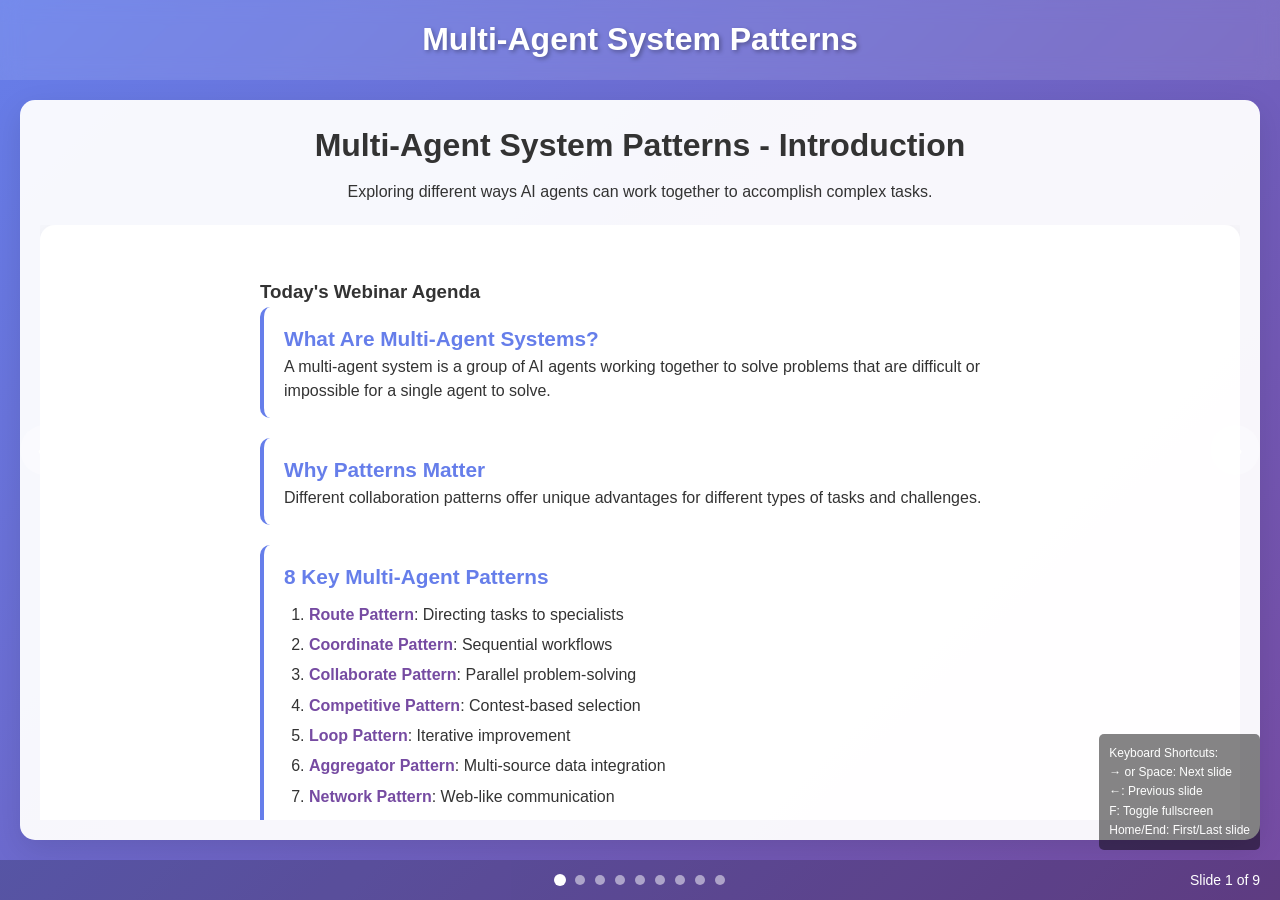
==== visual/presentation.html @ 0263613c "Multi agent system pattern initial commit" ====
<!DOCTYPE html>
<html lang="en">
<head>
    <meta charset="UTF-8">
    <meta name="viewport" content="width=device-width, initial-scale=1.0">
    <title>Multi-Agent System Patterns - Presentation Mode</title>
    <link rel="stylesheet" href="styles.css">
    <link rel="stylesheet" href="presentation.css">
</head>
<body>
    <!-- Original header (will be hidden by presentation.js) -->
    <header>
        <h1>Multi-Agent System Patterns</h1>
        <p>Interactive Visual Demonstration</p>
    </header>

    <nav class="pattern-nav">
        <button class="nav-btn active" data-pattern="route">Route Pattern</button>
        <button class="nav-btn" data-pattern="coordinate">Coordinate Pattern</button>
        <button class="nav-btn" data-pattern="collaborate">Collaborate Pattern</button>
        <button class="nav-btn" data-pattern="competitive">Competitive Pattern</button>
        <button class="nav-btn" data-pattern="loop">Loop Pattern</button>
        <button class="nav-btn" data-pattern="aggregator">Aggregator Pattern</button>
        <button class="nav-btn" data-pattern="network">Network Pattern</button>
        <button class="nav-btn" data-pattern="hierarchical">Hierarchical Pattern</button>
    </nav>

    <!-- Route Pattern Demo -->
    <section id="route-pattern" class="pattern-section active">
        <div class="pattern-header">
            <h2>Route Pattern - Smart Language Router</h2>
            <p>The Team Leader analyzes the query and routes it to the most appropriate specialist agent.</p>
        </div>
        
        <div class="demo-container">
            <div class="input-section">
                <h3>Try Different Languages:</h3>
                <div class="language-buttons">
                    <button class="lang-btn" data-text="Hello, how are you?" data-lang="English">English</button>
                    <button class="lang-btn" data-text="Hola, ¿cómo estás?" data-lang="Spanish">Spanish</button>
                    <button class="lang-btn" data-text="Bonjour, comment allez-vous?" data-lang="French">French</button>
                    <button class="lang-btn" data-text="你好吗？" data-lang="Chinese">Chinese</button>
                    <button class="lang-btn" data-text="お元気ですか？" data-lang="Japanese">Japanese</button>
                </div>
                <div class="custom-input">
                    <input type="text" id="route-input" placeholder="Or type your own message...">
                    <button id="route-submit">Send</button>
                </div>
            </div>

            <div class="visualization">
                <div class="team-leader">
                    <div class="agent-card leader">
                        <h4>Team Leader</h4>
                        <p>Language Router</p>
                        <div class="status" id="leader-status">Ready</div>
                    </div>
                </div>

                <div class="message-flow" id="route-flow">
                    <div class="message-bubble" id="route-message"></div>
                </div>

                <div class="agents-grid">
                    <div class="agent-card" data-lang="English">
                        <h4>English Agent</h4>
                        <p>Specialized in English</p>
                        <div class="status">Standby</div>
                    </div>
                    <div class="agent-card" data-lang="Spanish">
                        <h4>Spanish Agent</h4>
                        <p>Specialized in Spanish</p>
                        <div class="status">Standby</div>
                    </div>
                    <div class="agent-card" data-lang="French">
                        <h4>French Agent</h4>
                        <p>Specialized in French</p>
                        <div class="status">Standby</div>
                    </div>
                    <div class="agent-card" data-lang="Chinese">
                        <h4>Chinese Agent</h4>
                        <p>Specialized in Chinese</p>
                        <div class="status">Standby</div>
                    </div>
                    <div class="agent-card" data-lang="Japanese">
                        <h4>Japanese Agent</h4>
                        <p>Specialized in Japanese</p>
                        <div class="status">Standby</div>
                    </div>
                </div>
            </div>

            <div class="result-section">
                <h3>Response:</h3>
                <div id="route-result" class="result-box">Click a language button to see the routing in action!</div>
            </div>
        </div>
    </section>

    <!-- Coordinate Pattern Demo -->
    <section id="coordinate-pattern" class="pattern-section">
        <div class="pattern-header">
            <h2>Coordinate Pattern - Content Creation Workflow</h2>
            <p>The Team Leader delegates tasks sequentially and synthesizes outputs into a cohesive response.</p>
        </div>
        
        <div class="demo-container">
            <div class="input-section">
                <h3>Request an Article:</h3>
                <div class="topic-buttons">
                    <button class="topic-btn" data-topic="Artificial Intelligence">AI Trends</button>
                    <button class="topic-btn" data-topic="Climate Change">Climate Change</button>
                    <button class="topic-btn" data-topic="Space Exploration">Space Exploration</button>
                    <button class="topic-btn" data-topic="Renewable Energy">Renewable Energy</button>
                </div>
                <div class="custom-input">
                    <input type="text" id="coordinate-input" placeholder="Or enter your own topic...">
                    <button id="coordinate-submit">Create Article</button>
                </div>
            </div>

            <div class="visualization">
                <div class="workflow-steps">
                    <div class="step-card" id="step-1">
                        <div class="step-number">1</div>
                        <div class="agent-info">
                            <h4>Searcher Agent</h4>
                            <p>Finding relevant sources...</p>
                            <div class="progress-bar">
                                <div class="progress" id="search-progress"></div>
                            </div>
                        </div>
                    </div>
                    
                    <div class="arrow">→</div>
                    
                    <div class="step-card" id="step-2">
                        <div class="step-number">2</div>
                        <div class="agent-info">
                            <h4>Writer Agent</h4>
                            <p>Creating draft article...</p>
                            <div class="progress-bar">
                                <div class="progress" id="write-progress"></div>
                            </div>
                        </div>
                    </div>
                    
                    <div class="arrow">→</div>
                    
                    <div class="step-card" id="step-3">
                        <div class="step-number">3</div>
                        <div class="agent-info">
                            <h4>Editor Agent</h4>
                            <p>Polishing final version...</p>
                            <div class="progress-bar">
                                <div class="progress" id="edit-progress"></div>
                            </div>
                        </div>
                    </div>
                </div>
            </div>

            <div class="result-section">
                <h3>Final Article:</h3>
                <div id="coordinate-result" class="result-box">Select a topic to see the coordinate workflow in action!</div>
            </div>
        </div>
    </section>

    <!-- Collaborate Pattern Demo -->
    <section id="collaborate-pattern" class="pattern-section">
        <div class="pattern-header">
            <h2>Collaborate Pattern - Research Panel Discussion</h2>
            <p>All team members respond simultaneously, then the coordinator synthesizes into a consensus.</p>
        </div>
        
        <div class="demo-container">
            <div class="input-section">
                <h3>Ask the Research Panel:</h3>
                <div class="question-buttons">
                    <button class="question-btn" data-question="What is the best way to learn programming?">Learning Programming</button>
                    <button class="question-btn" data-question="How will AI impact jobs in the next 5 years?">AI Impact on Jobs</button>
                    <button class="question-btn" data-question="What are the most promising renewable energy technologies?">Renewable Energy Tech</button>
                    <button class="question-btn" data-question="How can we improve remote work productivity?">Remote Work Tips</button>
                </div>
                <div class="custom-input">
                    <input type="text" id="collaborate-input" placeholder="Or ask your own question...">
                    <button id="collaborate-submit">Ask Panel</button>
                </div>
            </div>

            <div class="visualization">
                <div class="panel-grid">
                    <div class="panelist-card" id="reddit-researcher">
                        <h4>Reddit Researcher</h4>
                        <p>Community Insights</p>
                        <div class="thinking-indicator">💭</div>
                        <div class="response-preview"></div>
                    </div>
                    <div class="panelist-card" id="academic-researcher">
                        <h4>Academic Researcher</h4>
                        <p>Scholarly Analysis</p>
                        <div class="thinking-indicator">💭</div>
                        <div class="response-preview"></div>
                    </div>
                    <div class="panelist-card" id="twitter-researcher">
                        <h4>Twitter Researcher</h4>
                        <p>Real-time Trends</p>
                        <div class="thinking-indicator">💭</div>
                        <div class="response-preview"></div>
                    </div>
                    <div class="panelist-card" id="hackernews-researcher">
                        <h4>HackerNews Researcher</h4>
                        <p>Tech Industry Views</p>
                        <div class="thinking-indicator">💭</div>
                        <div class="response-preview"></div>
                    </div>
                </div>
                
                <div class="synthesis-section">
                    <div class="coordinator-card">
                        <h4>Discussion Coordinator</h4>
                        <p>Synthesizing responses...</p>
                        <div class="synthesis-progress">
                            <div class="progress-bar">
                                <div class="progress" id="synthesis-progress"></div>
                            </div>
                        </div>
                    </div>
                </div>
            </div>

            <div class="result-section">
                <h3>Consensus Summary:</h3>
                <div id="collaborate-result" class="result-box">Ask a question to see the collaborative research process!</div>
            </div>
        </div>
    </section>

    <!-- Loop Pattern Demo -->
    <section id="loop-pattern" class="pattern-section">
        <div class="pattern-header">
            <h2>Loop Pattern - Essay Improvement System</h2>
            <p>Agents keep repeating and improving work based on feedback until the output is good enough.</p>
        </div>
        
        <div class="demo-container">
            <div class="input-section">
                <h3>Select Essay Topic:</h3>
                <div class="topic-buttons">
                    <button class="topic-btn" data-topic="Climate Change">Climate Change</button>
                    <button class="topic-btn" data-topic="Artificial Intelligence Ethics">AI Ethics</button>
                    <button class="topic-btn" data-topic="Space Exploration">Space Exploration</button>
                    <button class="topic-btn" data-topic="Renewable Energy">Renewable Energy</button>
                </div>
                <div class="custom-input">
                    <input type="text" id="loop-input" placeholder="Or enter your own topic...">
                    <button id="loop-submit">Write Essay</button>
                </div>
            </div>

            <div class="visualization">
                <div class="loop-container">
                    <div class="loop-steps">
                        <div class="loop-arrows"></div>
                        
                        <div class="loop-step-card" id="draft-step">
                            <h4>Initial Draft</h4>
                            <p>Creating first version</p>
                            <div class="progress-bar">
                                <div class="progress" id="draft-progress"></div>
                            </div>
                        </div>
                        
                        <div class="loop-step-card" id="review-step">
                            <h4>Quality Review</h4>
                            <p>Assessing quality</p>
                            <div class="progress-bar">
                                <div class="progress" id="review-progress"></div>
                            </div>
                        </div>
                        
                        <div class="loop-step-card" id="improve-step">
                            <h4>Improvement</h4>
                            <p>Enhancing content</p>
                            <div class="progress-bar">
                                <div class="progress" id="improve-progress"></div>
                            </div>
                        </div>
                        
                        <div class="loop-arrow arrow-right">→</div>
                        <div class="loop-arrow arrow-left">←</div>
                        <div class="loop-arrow arrow-down">→</div>
                    </div>
                    
                    <div class="decision-diamond">
                        <p>Good?</p>
                    </div>
                    
                    <div class="quality-meter">
                        <h4>Essay Quality</h4>
                        <div class="progress-bar">
                            <div class="progress" id="quality-progress"></div>
                        </div>
                        <div id="iteration-count">Iteration: 0</div>
                    </div>
                </div>
            </div>

            <div class="result-section">
                <h3>Final Essay:</h3>
                <div id="loop-result" class="result-box">Select a topic to see the loop pattern in action!</div>
            </div>
        </div>
    </section>

    <!-- Aggregator Pattern Demo -->
    <section id="aggregator-pattern" class="pattern-section">
        <div class="pattern-header">
            <h2>Aggregator Pattern - Weather Forecast System</h2>
            <p>Multiple data sources provide inputs that are merged into one final result by a central aggregator.</p>
        </div>
        
        <div class="demo-container">
            <div class="input-section">
                <h3>Select Location:</h3>
                <div class="location-buttons">
                    <button class="topic-btn" data-location="New York">New York</button>
                    <button class="topic-btn" data-location="London">London</button>
                    <button class="topic-btn" data-location="Tokyo">Tokyo</button>
                    <button class="topic-btn" data-location="Sydney">Sydney</button>
                </div>
                <div class="custom-input">
                    <input type="text" id="aggregator-input" placeholder="Or enter your location...">
                    <button id="aggregator-submit">Get Forecast</button>
                </div>
            </div>

            <div class="visualization">
                <div class="aggregator-container">
                    <h3>Weather Data Sources</h3>
                    <div class="aggregator-layout">
                        <div class="data-sources">
                            <div class="data-source" id="source-a">
                                <h4>Station Alpha</h4>
                                <p>Temperature readings</p>
                                <div class="data-value" id="temp-value">--°C</div>
                            </div>
                            
                            <div class="data-source" id="source-b">
                                <h4>Station Beta</h4>
                                <p>Precipitation data</p>
                                <div class="data-value" id="precip-value">--mm</div>
                            </div>
                            
                            <div class="data-source" id="source-c">
                                <h4>Station Gamma</h4>
                                <p>Wind conditions</p>
                                <div class="data-value" id="wind-value">--km/h</div>
                            </div>
                        </div>
                        
                        <div class="aggregator-arrows">
                            <div class="arrow-to-aggregator"></div>
                            <div class="arrow-to-aggregator"></div>
                            <div class="arrow-to-aggregator"></div>
                        </div>
                        
                        <div class="aggregator-card">
                            <h4>Weather Aggregator</h4>
                            <p>Combining multiple data sources</p>
                            <div class="aggregated-value" id="forecast-result">Select a location</div>
                        </div>
                    </div>
                </div>
            </div>

            <div class="result-section">
                <h3>Complete Forecast Report:</h3>
                <div id="aggregator-result" class="result-box">Select a location to see the aggregator pattern in action!</div>
            </div>
        </div>
    </section>

    <!-- Network Pattern Demo -->
    <section id="network-pattern" class="pattern-section">
        <div class="pattern-header">
            <h2>Network Pattern - Party Planning Committee</h2>
            <p>Agents freely communicate with each other in a web-like structure, making group decisions.</p>
        </div>
        
        <div class="demo-container">
            <div class="input-section">
                <h3>Select Party Type:</h3>
                <div class="party-buttons">
                    <button class="topic-btn" data-party="Birthday">Birthday Party</button>
                    <button class="topic-btn" data-party="Wedding">Wedding Reception</button>
                    <button class="topic-btn" data-party="Corporate">Corporate Event</button>
                    <button class="topic-btn" data-party="Holiday">Holiday Celebration</button>
                </div>
                <div class="custom-input">
                    <input type="text" id="network-input" placeholder="Or describe your event...">
                    <button id="network-submit">Plan Event</button>
                </div>
            </div>

            <div class="visualization">
                <div class="network-container">
                    <div class="network-grid">
                        <div class="network-node" id="venue-agent">
                            <h4>Venue Agent</h4>
                            <p>Location specialist</p>
                            <div class="message-preview"></div>
                        </div>
                        
                        <div class="network-node" id="budget-agent">
                            <h4>Budget Agent</h4>
                            <p>Cost management</p>
                            <div class="message-preview"></div>
                        </div>
                        
                        <div class="network-node" id="catering-agent">
                            <h4>Catering Agent</h4>
                            <p>Food & drinks</p>
                            <div class="message-preview"></div>
                        </div>
                        
                        <div class="network-node" id="entertainment-agent">
                            <h4>Entertainment Agent</h4>
                            <p>Activities & music</p>
                            <div class="message-preview"></div>
                        </div>
                        
                        <div class="network-lines" id="network-connections">
                            <!-- Lines drawn with JS -->
                        </div>
                        
                        <div class="message-bubble" id="network-message">Message</div>
                    </div>
                </div>
            </div>

            <div class="result-section">
                <h3>Final Party Plan:</h3>
                <div id="network-result" class="result-box">Select a party type to see the network pattern in action!</div>
            </div>
        </div>
    </section>

    <!-- Hierarchical Pattern Demo -->
    <section id="hierarchical-pattern" class="pattern-section">
        <div class="pattern-header">
            <h2>Hierarchical Pattern - Software Development Team</h2>
            <p>Higher-level agents manage and assign tasks to lower-level agents, like managers and employees.</p>
        </div>
        
        <div class="demo-container">
            <div class="input-section">
                <h3>Select Project Type:</h3>
                <div class="project-buttons">
                    <button class="topic-btn" data-project="Mobile App">Mobile App</button>
                    <button class="topic-btn" data-project="Web Platform">Web Platform</button>
                    <button class="topic-btn" data-project="E-commerce">E-commerce Site</button>
                    <button class="topic-btn" data-project="Data Dashboard">Data Dashboard</button>
                </div>
                <div class="custom-input">
                    <input type="text" id="hierarchical-input" placeholder="Or describe your project...">
                    <button id="hierarchical-submit">Start Project</button>
                </div>
            </div>

            <div class="visualization">
                <div class="hierarchical-container">
                    <div class="hierarchy-tree">
                        <div class="hierarchy-level" id="level-1">
                            <div class="hierarchy-node manager-node" id="project-manager">
                                <h4>Project Manager</h4>
                                <p>Overseeing project</p>
                                <div class="task-status">Assigning tasks...</div>
                            </div>
                        </div>
                        
                        <div class="hierarchy-connector"></div>
                        
                        <div class="hierarchy-level" id="level-2">
                            <div class="hierarchy-node team-node" id="frontend-dev">
                                <h4>Frontend Dev</h4>
                                <p>UI/UX Implementation</p>
                                <div class="task-status">Waiting...</div>
                            </div>
                            
                            <div class="hierarchy-node team-node" id="backend-dev">
                                <h4>Backend Dev</h4>
                                <p>Server & API</p>
                                <div class="task-status">Waiting...</div>
                            </div>
                            
                            <div class="hierarchy-node team-node" id="qa-tester">
                                <h4>QA Tester</h4>
                                <p>Quality assurance</p>
                                <div class="task-status">Waiting...</div>
                            </div>
                        </div>
                        
                        <div class="hierarchy-connector"></div>
                        
                        <div class="hierarchy-level" id="level-3">
                            <div class="hierarchy-node result-node" id="final-product">
                                <h4>Final Product</h4>
                                <div class="progress-bar">
                                    <div class="progress" id="project-progress"></div>
                                </div>
                            </div>
                        </div>
                    </div>
                </div>
            </div>

            <div class="result-section">
                <h3>Project Outcome:</h3>
                <div id="hierarchical-result" class="result-box">Select a project type to see the hierarchical pattern in action!</div>
            </div>
        </div>
    </section>

    <!-- Competitive Pattern Demo -->
    <section id="competitive-pattern" class="pattern-section">
        <div class="pattern-header">
            <h2>Competitive Pattern - Task Auction System</h2>
            <p>Agents compete by submitting bids, and the best offer wins the task.</p>
        </div>
        
        <div class="demo-container">
            <div class="input-section">
                <h3>Post a Task for Bidding:</h3>
                <div class="task-buttons">
                    <button class="task-btn" data-task="Translate 1000 words from English to Spanish" data-complexity="medium">Translation Task</button>
                    <button class="task-btn" data-task="Create a logo design for a tech startup" data-complexity="high">Logo Design</button>
                    <button class="task-btn" data-task="Write a 500-word blog post about AI" data-complexity="low">Blog Writing</button>
                    <button class="task-btn" data-task="Develop a simple mobile app prototype" data-complexity="high">App Development</button>
                </div>
                <div class="custom-input">
                    <input type="text" id="competitive-input" placeholder="Or describe your own task...">
                    <select id="task-complexity">
                        <option value="low">Low Complexity</option>
                        <option value="medium">Medium Complexity</option>
                        <option value="high">High Complexity</option>
                    </select>
                    <button id="competitive-submit">Post Task</button>
                </div>
            </div>

            <div class="visualization">
                <div class="auction-board">
                    <div class="task-posting">
                        <h4>Current Task:</h4>
                        <div id="current-task">Select a task to start the auction!</div>
                    </div>
                    
                    <div class="bidding-section">
                        <h4>Live Bidding:</h4>
                        <div class="bidders-grid">
                            <div class="bidder-card" id="freelancer-1">
                                <h5>Expert Freelancer</h5>
                                <div class="bid-details">
                                    <div class="price">$<span class="bid-price">--</span></div>
                                    <div class="time"><span class="bid-time">--</span> hours</div>
                                    <div class="quality">★★★★★</div>
                                </div>
                                <div class="bid-status">Waiting...</div>
                            </div>
                            
                            <div class="bidder-card" id="freelancer-2">
                                <h5>Budget Specialist</h5>
                                <div class="bid-details">
                                    <div class="price">$<span class="bid-price">--</span></div>
                                    <div class="time"><span class="bid-time">--</span> hours</div>
                                    <div class="quality">★★★☆☆</div>
                                </div>
                                <div class="bid-status">Waiting...</div>
                            </div>
                            
                            <div class="bidder-card" id="freelancer-3">
                                <h5>Speed Demon</h5>
                                <div class="bid-details">
                                    <div class="price">$<span class="bid-price">--</span></div>
                                    <div class="time"><span class="bid-time">--</span> hours</div>
                                    <div class="quality">★★★★☆</div>
                                </div>
                                <div class="bid-status">Waiting...</div>
                            </div>
                            
                            <div class="bidder-card" id="freelancer-4">
                                <h5>Premium Pro</h5>
                                <div class="bid-details">
                                    <div class="price">$<span class="bid-price">--</span></div>
                                    <div class="time"><span class="bid-time">--</span> hours</div>
                                    <div class="quality">★★★★★</div>
                                </div>
                                <div class="bid-status">Waiting...</div>
                            </div>
                        </div>
                    </div>
                    
                    <div class="winner-section">
                        <h4>Auction Result:</h4>
                        <div id="auction-winner" class="winner-card">
                            Post a task to see the competitive bidding process!
                        </div>
                    </div>
                </div>
            </div>
        </div>
    </section>

    <!-- Load all required scripts -->
    <script src="new-patterns.js"></script>
    <script src="script.js"></script>
    <script src="presentation.js"></script>
</body>
</html>
---- visual/styles.css ----
* {
    margin: 0;
    padding: 0;
    box-sizing: border-box;
}

body {
    font-family: 'Segoe UI', Tahoma, Geneva, Verdana, sans-serif;
    line-height: 1.6;
    color: #333;
    background: linear-gradient(135deg, #667eea 0%, #764ba2 100%);
    min-height: 100vh;
}

header {
    text-align: center;
    padding: 2rem 0;
    background: rgba(255, 255, 255, 0.1);
    backdrop-filter: blur(10px);
    color: white;
    margin-bottom: 2rem;
}

header h1 {
    font-size: 2.5rem;
    margin-bottom: 0.5rem;
    text-shadow: 2px 2px 4px rgba(0,0,0,0.3);
}

header p {
    font-size: 1.2rem;
    opacity: 0.9;
}

/* Navigation */
.pattern-nav {
    display: flex;
    justify-content: center;
    gap: 1rem;
    margin-bottom: 2rem;
    padding: 0 2rem;
    flex-wrap: wrap;
}

.nav-btn {
    padding: 0.8rem 1.5rem;
    border: none;
    border-radius: 25px;
    background: rgba(255, 255, 255, 0.2);
    color: white;
    font-weight: 600;
    cursor: pointer;
    transition: all 0.3s ease;
    backdrop-filter: blur(10px);
}

.nav-btn:hover {
    background: rgba(255, 255, 255, 0.3);
    transform: translateY(-2px);
}

.nav-btn.active {
    background: rgba(255, 255, 255, 0.9);
    color: #333;
}

/* Pattern Sections */
.pattern-section {
    display: none;
    max-width: 1200px;
    margin: 0 auto;
    padding: 0 2rem;
    margin-bottom: 3rem;
}

.pattern-section.active {
    display: block;
}

.pattern-header {
    text-align: center;
    margin-bottom: 2rem;
    background: rgba(255, 255, 255, 0.95);
    padding: 2rem;
    border-radius: 15px;
    box-shadow: 0 10px 30px rgba(0,0,0,0.1);
}

.pattern-header h2 {
    font-size: 2rem;
    margin-bottom: 1rem;
    color: #333;
}

.pattern-header p {
    font-size: 1.1rem;
    color: #666;
}

.demo-container {
    background: rgba(255, 255, 255, 0.95);
    border-radius: 15px;
    padding: 2rem;
    box-shadow: 0 10px 30px rgba(0,0,0,0.1);
}

/* Input Sections */
.input-section {
    margin-bottom: 2rem;
}

.input-section h3 {
    margin-bottom: 1rem;
    color: #333;
}

.language-buttons, .topic-buttons, .question-buttons, .task-buttons {
    display: flex;
    gap: 0.5rem;
    margin-bottom: 1rem;
    flex-wrap: wrap;
}

.lang-btn, .topic-btn, .question-btn, .task-btn {
    padding: 0.6rem 1.2rem;
    border: 2px solid #667eea;
    border-radius: 20px;
    background: white;
    color: #667eea;
    cursor: pointer;
    transition: all 0.3s ease;
    font-weight: 500;
}

.lang-btn:hover, .topic-btn:hover, .question-btn:hover, .task-btn:hover {
    background: #667eea;
    color: white;
    transform: translateY(-2px);
}

.custom-input {
    display: flex;
    gap: 0.5rem;
    margin-top: 1rem;
    flex-wrap: wrap;
}

.custom-input input {
    flex: 1;
    padding: 0.8rem;
    border: 2px solid #ddd;
    border-radius: 10px;
    font-size: 1rem;
    min-width: 200px;
}

.custom-input select {
    padding: 0.8rem;
    border: 2px solid #ddd;
    border-radius: 10px;
    font-size: 1rem;
}

.custom-input button {
    padding: 0.8rem 1.5rem;
    border: none;
    border-radius: 10px;
    background: #667eea;
    color: white;
    cursor: pointer;
    font-weight: 600;
    transition: all 0.3s ease;
}

.custom-input button:hover {
    background: #5a6fd8;
    transform: translateY(-2px);
}

/* Visualization Sections */
.visualization {
    margin: 2rem 0;
    padding: 2rem;
    background: #f8f9fa;
    border-radius: 15px;
    border: 2px solid #e9ecef;
}

/* Route Pattern Styles */
.team-leader {
    display: flex;
    justify-content: center;
    margin-bottom: 2rem;
}

.agent-card {
    background: white;
    border-radius: 10px;
    padding: 1.5rem;
    box-shadow: 0 5px 15px rgba(0,0,0,0.1);
    text-align: center;
    transition: all 0.3s ease;
    border: 2px solid transparent;
}

.agent-card.leader {
    background: linear-gradient(135deg, #667eea, #764ba2);
    color: white;
    border: 2px solid #667eea;
}

.agent-card.active {
    border-color: #28a745;
    transform: scale(1.05);
    box-shadow: 0 10px 25px rgba(40, 167, 69, 0.3);
}

.agent-card h4 {
    margin-bottom: 0.5rem;
    font-size: 1.1rem;
}

.agent-card p {
    margin-bottom: 1rem;
    opacity: 0.8;
}

.status {
    padding: 0.3rem 0.8rem;
    border-radius: 15px;
    font-size: 0.9rem;
    font-weight: 600;
    background: #e9ecef;
    color: #495057;
}

.status.processing {
    background: #ffc107;
    color: #856404;
}

.status.completed {
    background: #28a745;
    color: white;
}

.message-flow {
    display: flex;
    justify-content: center;
    margin: 2rem 0;
    position: relative;
}

.message-bubble {
    background: #667eea;
    color: white;
    padding: 1rem 1.5rem;
    border-radius: 20px;
    max-width: 300px;
    text-align: center;
    opacity: 0;
    transform: translateY(-20px);
    transition: all 0.5s ease;
}

.message-bubble.show {
    opacity: 1;
    transform: translateY(0);
}

.agents-grid {
    display: grid;
    grid-template-columns: repeat(auto-fit, minmax(200px, 1fr));
    gap: 1rem;
    margin-top: 2rem;
}

/* Coordinate Pattern Styles */
.workflow-steps {
    display: flex;
    align-items: center;
    justify-content: center;
    gap: 1rem;
    flex-wrap: wrap;
}

.step-card {
    background: white;
    border-radius: 10px;
    padding: 1.5rem;
    box-shadow: 0 5px 15px rgba(0,0,0,0.1);
    text-align: center;
    min-width: 200px;
    transition: all 0.3s ease;
    border: 2px solid transparent;
}

.step-card.active {
    border-color: #667eea;
    transform: scale(1.05);
}

.step-number {
    width: 40px;
    height: 40px;
    border-radius: 50%;
    background: #667eea;
    color: white;
    display: flex;
    align-items: center;
    justify-content: center;
    font-weight: bold;
    margin: 0 auto 1rem;
}

.progress-bar {
    width: 100%;
    height: 8px;
    background: #e9ecef;
    border-radius: 4px;
    overflow: hidden;
    margin-top: 1rem;
}

.progress {
    height: 100%;
    background: linear-gradient(90deg, #667eea, #764ba2);
    width: 0%;
    transition: width 0.5s ease;
}

.arrow {
    font-size: 2rem;
    color: #667eea;
    font-weight: bold;
}

/* Collaborate Pattern Styles */
.panel-grid {
    display: grid;
    grid-template-columns: repeat(auto-fit, minmax(250px, 1fr));
    gap: 1rem;
    margin-bottom: 2rem;
}

.panelist-card {
    background: white;
    border-radius: 10px;
    padding: 1.5rem;
    box-shadow: 0 5px 15px rgba(0,0,0,0.1);
    text-align: center;
    transition: all 0.3s ease;
    border: 2px solid transparent;
}

.panelist-card.thinking {
    border-color: #ffc107;
    animation: pulse 2s infinite;
}

.panelist-card.completed {
    border-color: #28a745;
}

.thinking-indicator {
    font-size: 2rem;
    margin: 1rem 0;
    opacity: 0.3;
    transition: all 0.3s ease;
}

.thinking-indicator.active {
    opacity: 1;
    animation: bounce 1s infinite;
}

.response-preview {
    margin-top: 1rem;
    padding: 0.5rem;
    background: #f8f9fa;
    border-radius: 5px;
    font-size: 0.9rem;
    min-height: 40px;
    opacity: 0;
    transition: all 0.3s ease;
}

.response-preview.show {
    opacity: 1;
}

.synthesis-section {
    margin-top: 2rem;
    padding-top: 2rem;
    border-top: 2px solid #e9ecef;
}

.coordinator-card {
    background: linear-gradient(135deg, #667eea, #764ba2);
    color: white;
    border-radius: 10px;
    padding: 2rem;
    text-align: center;
}

/* Competitive Pattern Styles */
.auction-board {
    background: white;
    border-radius: 15px;
    padding: 2rem;
    box-shadow: 0 5px 15px rgba(0,0,0,0.1);
}

.task-posting {
    background: #f8f9fa;
    padding: 1.5rem;
    border-radius: 10px;
    margin-bottom: 2rem;
    text-align: center;
}

.bidding-section h4 {
    margin-bottom: 1rem;
    text-align: center;
}

.bidders-grid {
    display: grid;
    grid-template-columns: repeat(auto-fit, minmax(200px, 1fr));
    gap: 1rem;
    margin-bottom: 2rem;
}

.bidder-card {
    background: white;
    border: 2px solid #e9ecef;
    border-radius: 10px;
    padding: 1.5rem;
    text-align: center;
    transition: all 0.3s ease;
}

.bidder-card.bidding {
    border-color: #ffc107;
    animation: pulse 2s infinite;
}

.bidder-card.winner {
    border-color: #28a745;
    background: #d4edda;
}

.bid-details {
    margin: 1rem 0;
}

.price {
    font-size: 1.5rem;
    font-weight: bold;
    color: #28a745;
    margin-bottom: 0.5rem;
}

.time {
    font-size: 1.1rem;
    color: #667eea;
    margin-bottom: 0.5rem;
}

.quality {
    font-size: 1.2rem;
    color: #ffc107;
}

.bid-status {
    padding: 0.5rem;
    border-radius: 5px;
    font-weight: 600;
    margin-top: 1rem;
}

.winner-section {
    text-align: center;
}

.winner-card {
    background: #d4edda;
    border: 2px solid #28a745;
    border-radius: 10px;
    padding: 2rem;
    margin-top: 1rem;
}

/* Result Sections */
.result-section {
    margin-top: 2rem;
}

.result-section h3 {
    margin-bottom: 1rem;
    color: #333;
}

.result-box {
    background: #f8f9fa;
    border: 2px solid #e9ecef;
    border-radius: 10px;
    padding: 1.5rem;
    min-height: 100px;
    font-size: 1rem;
    line-height: 1.6;
}

.result-box.success {
    background: #d4edda;
    border-color: #28a745;
    color: #155724;
}

/* Comparison Section */
.comparison-section {
    max-width: 1200px;
    margin: 3rem auto;
    padding: 0 2rem;
    background: rgba(255, 255, 255, 0.95);
    border-radius: 15px;
    box-shadow: 0 10px 30px rgba(0,0,0,0.1);
}

.comparison-section h2 {
    text-align: center;
    padding: 2rem 0 1rem;
    color: #333;
}

.comparison-table {
    overflow-x: auto;
    margin-bottom: 3rem;
    padding: 0 2rem;
}

.comparison-table table {
    width: 100%;
    border-collapse: collapse;
    background: white;
    border-radius: 10px;
    overflow: hidden;
    box-shadow: 0 5px 15px rgba(0,0,0,0.1);
}

.comparison-table th,
.comparison-table td {
    padding: 1rem;
    text-align: left;
    border-bottom: 1px solid #e9ecef;
}

.comparison-table th {
    background: #667eea;
    color: white;
    font-weight: 600;
}

.comparison-table tr:hover {
    background: #f8f9fa;
}

.decision-tree {
    padding: 2rem;
}

.decision-tree h3 {
    text-align: center;
    margin-bottom: 2rem;
    color: #333;
}

.decision-flow {
    max-width: 600px;
    margin: 0 auto;
}

.decision-node {
    background: white;
    border-radius: 10px;
    padding: 1.5rem;
    margin-bottom: 1rem;
    box-shadow: 0 5px 15px rgba(0,0,0,0.1);
    text-align: center;
}

.decision-branches {
    display: flex;
    justify-content: space-around;
    margin-top: 1rem;
    flex-wrap: wrap;
    gap: 1rem;
}

.branch {
    padding: 0.5rem 1rem;
    background: #f8f9fa;
    border-radius: 20px;
    font-weight: 500;
}

/* Footer */
footer {
    text-align: center;
    padding: 2rem;
    background: rgba(255, 255, 255, 0.1);
    color: white;
    margin-top: 3rem;
}

/* Loop Pattern Styles */
.loop-container {
    display: flex;
    flex-direction: column;
    align-items: center;
}

.loop-steps {
    display: flex;
    align-items: center;
    justify-content: center;
    gap: 2rem;
    flex-wrap: wrap;
    position: relative;
    width: 100%;
    max-width: 800px;
    margin-bottom: 2rem;
}

.loop-step-card {
    background: white;
    border-radius: 10px;
    padding: 1.5rem;
    box-shadow: 0 5px 15px rgba(0,0,0,0.1);
    text-align: center;
    min-width: 150px;
    transition: all 0.3s ease;
    border: 2px solid transparent;
    z-index: 2;
}

.loop-step-card.active {
    border-color: #667eea;
    transform: scale(1.05);
}

.loop-arrows {
    position: absolute;
    width: 80%;
    height: 80%;
    border: 3px dashed #667eea;
    border-radius: 50%;
    z-index: 1;
}

.decision-diamond {
    width: 80px;
    height: 80px;
    background: white;
    transform: rotate(45deg);
    margin: 2rem auto;
    display: flex;
    align-items: center;
    justify-content: center;
    border: 2px solid #667eea;
    box-shadow: 0 5px 15px rgba(0,0,0,0.1);
    position: relative;
    z-index: 2;
}

.decision-diamond p {
    transform: rotate(-45deg);
    font-weight: bold;
    color: #667eea;
    font-size: 0.9rem;
}

.loop-arrow {
    position: absolute;
    font-size: 2rem;
    color: #667eea;
    font-weight: bold;
    z-index: 3;
}

.loop-arrow.arrow-right {
    top: 50%;
    right: 0;
    transform: translateY(-50%);
}

.loop-arrow.arrow-left {
    top: 50%;
    left: 0;
    transform: translateY(-50%);
}

.loop-arrow.arrow-down {
    bottom: 0;
    left: 50%;
    transform: translateX(-50%) rotate(90deg);
}

.quality-meter {
    margin-top: 2rem;
    width: 100%;
    max-width: 400px;
    text-align: center;
}

#iteration-count {
    margin-top: 0.5rem;
    font-weight: bold;
    color: #667eea;
}

/* Aggregator Pattern Styles */
.aggregator-container {
    display: flex;
    flex-direction: column;
    align-items: center;
    padding: 1rem;
}

.aggregator-layout {
    display: flex;
    flex-direction: column;
    align-items: center;
    width: 100%;
    gap: 2rem;
}

.data-sources {
    display: flex;
    justify-content: space-around;
    width: 100%;
    gap: 1rem;
    flex-wrap: wrap;
}

.data-source {
    background: white;
    border-radius: 10px;
    padding: 1.5rem;
    box-shadow: 0 5px 15px rgba(0,0,0,0.1);
    text-align: center;
    min-width: 150px;
    transition: all 0.3s ease;
    border: 2px solid transparent;
}

.data-source.active {
    border-color: #667eea;
    animation: pulse 2s infinite;
}

.data-value {
    margin-top: 1rem;
    font-size: 1.5rem;
    font-weight: bold;
    color: #667eea;
}

.aggregator-arrows {
    display: flex;
    justify-content: center;
    width: 100%;
    position: relative;
}

.arrow-to-aggregator {
    width: 0;
    height: 50px;
    border-left: 3px dashed #667eea;
    margin: 0 2rem;
}

.aggregator-card {
    background: linear-gradient(135deg, #667eea, #764ba2);
    color: white;
    border-radius: 10px;
    padding: 2rem;
    box-shadow: 0 10px 30px rgba(0,0,0,0.2);
    text-align: center;
    min-width: 300px;
    max-width: 500px;
}

.aggregated-value {
    margin-top: 1.5rem;
    font-size: 1.8rem;
    font-weight: bold;
}

/* Network Pattern Styles */
.network-container {
    display: flex;
    flex-direction: column;
    align-items: center;
    padding: 1rem;
}

.network-grid {
    display: grid;
    grid-template-columns: repeat(2, 1fr);
    grid-template-rows: repeat(2, 1fr);
    gap: 3rem;
    margin: 2rem 0;
    position: relative;
    max-width: 800px;
    width: 100%;
}

.network-node {
    background: white;
    border-radius: 10px;
    padding: 1.5rem;
    box-shadow: 0 5px 15px rgba(0,0,0,0.1);
    text-align: center;
    transition: all 0.3s ease;
    border: 2px solid transparent;
    z-index: 2;
}

.network-node.active {
    border-color: #667eea;
    transform: scale(1.05);
}

.network-node.sender {
    background: #d4edda;
    border-color: #28a745;
}

.network-node.receiver {
    background: #d1ecf1;
    border-color: #17a2b8;
}

.network-lines {
    position: absolute;
    width: 100%;
    height: 100%;
    z-index: 1;
    pointer-events: none;
}

.message-bubble {
    background: #667eea;
    color: white;
    padding: 0.5rem 1rem;
    border-radius: 15px;
    font-size: 0.9rem;
    position: absolute;
    z-index: 3;
    opacity: 0;
    pointer-events: none;
}

.message-bubble.show {
    animation: moveMessage 3s ease-in-out;
}

.message-preview {
    margin-top: 1rem;
    padding: 0.5rem;
    background: #f8f9fa;
    border-radius: 5px;
    font-size: 0.9rem;
    min-height: 40px;
}

/* Hierarchical Pattern Styles */
.hierarchical-container {
    display: flex;
    flex-direction: column;
    align-items: center;
    padding: 1rem;
}

.hierarchy-tree {
    display: flex;
    flex-direction: column;
    align-items: center;
    margin: 2rem 0;
    position: relative;
    width: 100%;
}

.hierarchy-level {
    display: flex;
    justify-content: center;
    gap: 2rem;
    margin-bottom: 1rem;
    position: relative;
    z-index: 2;
    width: 100%;
    flex-wrap: wrap;
}

.hierarchy-node {
    background: white;
    border-radius: 10px;
    padding: 1.5rem;
    box-shadow: 0 5px 15px rgba(0,0,0,0.1);
    text-align: center;
    transition: all 0.3s ease;
    border: 2px solid transparent;
    min-width: 180px;
}

.manager-node {
    background: linear-gradient(135deg, #667eea, #764ba2);
    color: white;
}

.team-node.active {
    border-color: #667eea;
    animation: pulse 2s infinite;
}

.hierarchy-connector {
    width: 3px;
    height: 40px;
    background: #667eea;
    margin: 0 auto;
}

.task-status {
    margin-top: 1rem;
    padding: 0.5rem;
    background: rgba(255, 255, 255, 0.2);
    border-radius: 20px;
    font-size: 0.9rem;
}

.result-node {
    width: 100%;
    max-width: 300px;
}

/* Animations */
@keyframes pulse {
    0% { transform: scale(1); }
    50% { transform: scale(1.05); }
    100% { transform: scale(1); }
}

@keyframes bounce {
    0%, 20%, 50%, 80%, 100% { transform: translateY(0); }
    40% { transform: translateY(-10px); }
    60% { transform: translateY(-5px); }
}

@keyframes slideIn {
    from {
        opacity: 0;
        transform: translateX(-50px);
    }
    to {
        opacity: 1;
        transform: translateX(0);
    }
}

@keyframes moveMessage {
    0% { opacity: 0; transform: translate(0, 0); }
    10% { opacity: 1; }
    50% { opacity: 1; }
    90% { opacity: 1; }
    100% { opacity: 0; transform: translate(var(--move-x, 100px), var(--move-y, 100px)); }
}

/* Responsive Design */
@media (max-width: 768px) {
    header h1 {
        font-size: 2rem;
    }
    
    .pattern-nav {
        flex-direction: column;
        align-items: center;
    }
    
    .workflow-steps {
        flex-direction: column;
    }
    
    .arrow {
        transform: rotate(90deg);
    }
    
    .agents-grid,
    .panel-grid,
    .bidders-grid {
        grid-template-columns: 1fr;
    }
    
    .decision-branches {
        flex-direction: column;
        align-items: center;
    }
    
    .comparison-table {
        font-size: 0.9rem;
    }
    
    .demo-container {
        padding: 1rem;
    }
}

@media (max-width: 480px) {
    .pattern-section {
        padding: 0 1rem;
    }
    
    .language-buttons,
    .topic-buttons,
    .question-buttons,
    .task-buttons {
        flex-direction: column;
    }
    
    .custom-input {
        flex-direction: column;
    }
    
    .custom-input input {
        min-width: auto;
    }
}

/* Presentation mode button */
.presentation-mode-link {
    margin-top: 20px;
    text-align: center;
}

.presentation-button {
    display: inline-block;
    padding: 12px 24px;
    background: rgba(255, 255, 255, 0.3);
    color: white;
    text-decoration: none;
    border-radius: 30px;
    font-weight: bold;
    transition: all 0.3s ease;
    border: 2px solid rgba(255, 255, 255, 0.5);
    backdrop-filter: blur(5px);
    box-shadow: 0 4px 15px rgba(0, 0, 0, 0.2);
}

.presentation-button:hover {
    background: rgba(255, 255, 255, 0.5);
    transform: translateY(-3px);
    box-shadow: 0 6px 20px rgba(0, 0, 0, 0.25);
}
---- visual/presentation.css ----
/* Presentation Carousel Styles */
:root {
    --slide-transition: 0.5s;
    --primary-color: #667eea;
    --secondary-color: #764ba2;
    --text-color: #333;
    --light-text: white;
    --bg-gradient: linear-gradient(135deg, #667eea 0%, #764ba2 100%);
    --card-bg: rgba(255, 255, 255, 0.95);
    --nav-button-size: 50px;
}

body {
    margin: 0;
    padding: 0;
    font-family: 'Segoe UI', Tahoma, Geneva, Verdana, sans-serif;
    overflow: hidden;
    background: var(--bg-gradient);
    color: var(--text-color);
}

/* Hide the default navigation */
.pattern-nav {
    display: none;
}

/* Presentation header */
.presentation-header {
    position: fixed;
    top: 0;
    left: 0;
    right: 0;
    height: 80px;
    background: rgba(255, 255, 255, 0.1);
    backdrop-filter: blur(10px);
    display: flex;
    align-items: center;
    justify-content: center;
    z-index: 100;
    text-align: center;
    padding: 0 100px;
}

.presentation-header h1 {
    color: white;
    margin: 0;
    font-size: 2rem;
    text-shadow: 2px 2px 4px rgba(0,0,0,0.3);
}

/* Slide container */
.carousel-container {
    position: absolute;
    top: 80px;
    left: 0;
    right: 0;
    bottom: 40px;
    overflow: hidden;
}

.carousel-track {
    display: flex;
    height: 100%;
    transition: transform var(--slide-transition) ease;
}

.slide {
    flex: 0 0 100%;
    height: 100%;
    padding: 20px;
    box-sizing: border-box;
    overflow-y: auto;
    scroll-behavior: smooth;
}

/* Navigation controls */
.carousel-nav {
    position: fixed;
    bottom: 0;
    left: 0;
    right: 0;
    height: 40px;
    background: rgba(0, 0, 0, 0.2);
    display: flex;
    align-items: center;
    justify-content: center;
    z-index: 100;
}

.slide-indicators {
    display: flex;
    gap: 10px;
}

.slide-indicator {
    width: 10px;
    height: 10px;
    border-radius: 50%;
    background: rgba(255, 255, 255, 0.5);
    cursor: pointer;
}

.slide-indicator.active {
    background: white;
    transform: scale(1.2);
}

.slide-counter {
    position: absolute;
    right: 20px;
    color: white;
    font-size: 14px;
}

/* Navigation arrows */
.arrow-nav {
    position: absolute;
    top: 50%;
    transform: translateY(-50%);
    width: var(--nav-button-size);
    height: var(--nav-button-size);
    background: rgba(255, 255, 255, 0.3);
    border-radius: 50%;
    display: flex;
    align-items: center;
    justify-content: center;
    font-size: 24px;
    color: white;
    cursor: pointer;
    z-index: 100;
    transition: all 0.3s ease;
}

.arrow-nav:hover {
    background: rgba(255, 255, 255, 0.5);
}

.arrow-nav.prev {
    left: 20px;
}

.arrow-nav.next {
    right: 20px;
}

/* Slide content styling */
.slide-content {
    background: var(--card-bg);
    border-radius: 15px;
    box-shadow: 0 10px 30px rgba(0, 0, 0, 0.1);
    height: 100%;
    padding: 20px;
    box-sizing: border-box;
    overflow-y: auto;
    display: flex;
    flex-direction: column;
}

.slide-header {
    text-align: center;
    margin-bottom: 20px;
}

.slide-header h2 {
    font-size: 2rem;
    margin-bottom: 0.5rem;
}

.slide-body {
    flex: 1;
    overflow-y: auto;
}

/* Keyboard shortcut hint */
.keyboard-hint {
    position: fixed;
    bottom: 50px;
    right: 20px;
    background: rgba(0, 0, 0, 0.6);
    color: white;
    padding: 10px;
    border-radius: 5px;
    font-size: 12px;
    z-index: 1000;
    opacity: 0.8;
}

/* Introduction slide styling */
.intro-content {
    padding: 20px;
    max-width: 800px;
    margin: 0 auto;
}

.intro-section {
    background: rgba(255, 255, 255, 0.1);
    padding: 15px 20px;
    border-radius: 10px;
    margin-bottom: 20px;
    border-left: 4px solid var(--primary-color);
}

.intro-section h4 {
    color: var(--primary-color);
    margin-top: 0;
    font-size: 1.3rem;
}

.intro-section p {
    margin-bottom: 0;
    line-height: 1.5;
}

.intro-section ol, .intro-section ul {
    margin: 10px 0;
    padding-left: 25px;
}

.intro-section li {
    margin-bottom: 8px;
    line-height: 1.4;
}

.intro-section strong {
    color: var(--secondary-color);
}

.keyboard-hint.fade-out {
    opacity: 0;
    transition: opacity 1s ease 5s;
}

/* Animation for slide transitions */
@keyframes fadeIn {
    from { opacity: 0; }
    to { opacity: 1; }
}

.animate-fade {
    animation: fadeIn 0.5s ease;
}

/* Responsive adjustments */
@media (max-width: 768px) {
    .presentation-header {
        padding: 0 20px;
    }
    
    .presentation-header h1 {
        font-size: 1.5rem;
    }
    
    .arrow-nav {
        width: 40px;
        height: 40px;
        font-size: 18px;
    }
    
    .arrow-nav.prev {
        left: 10px;
    }
    
    .arrow-nav.next {
        right: 10px;
    }
}
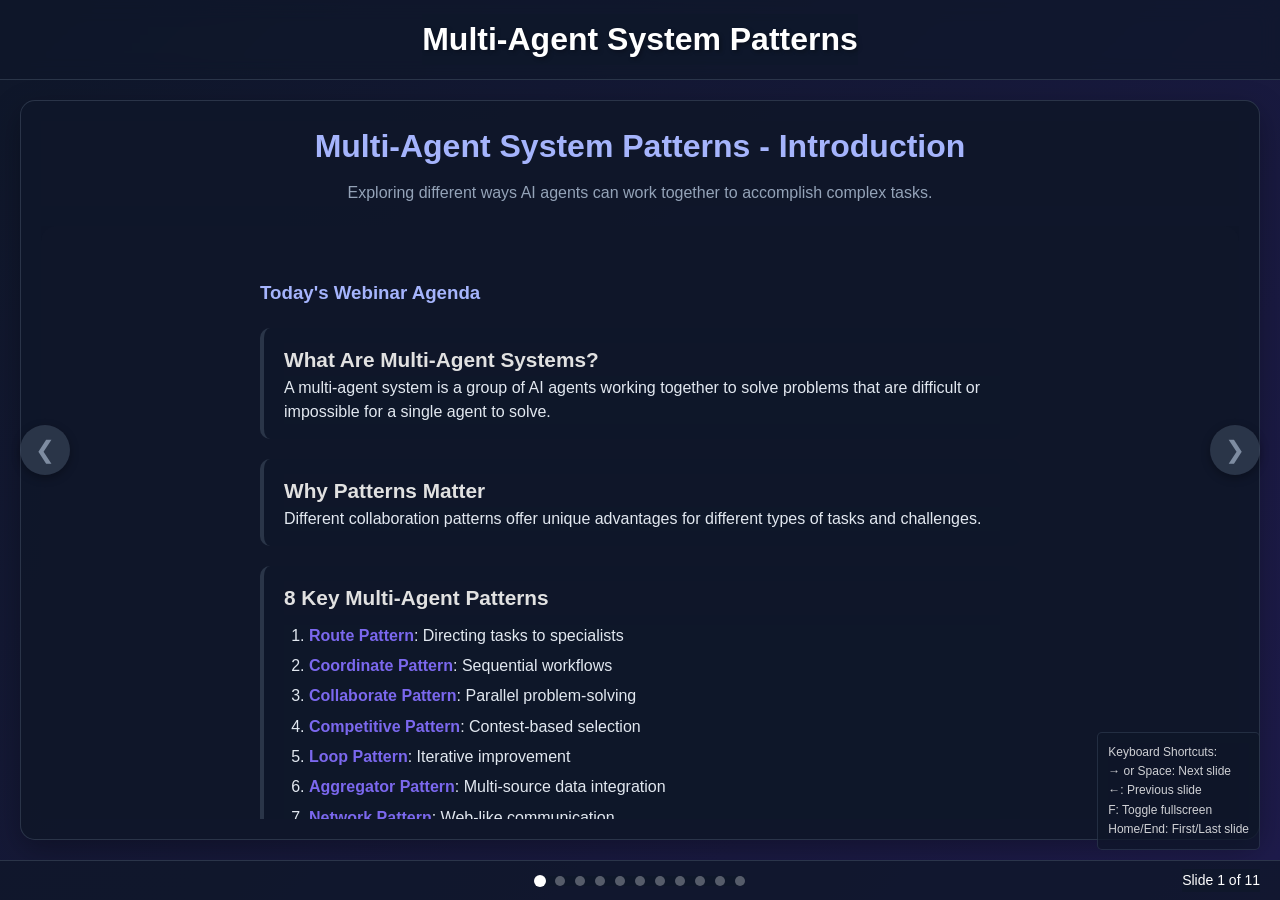
==== commit 9c91763e: "Updated the styling of multi agent pattern" ====
--- a/visual/presentation.html
+++ b/visual/presentation.html
@@ -23,13 +23,41 @@
         <button class="nav-btn" data-pattern="aggregator">Aggregator Pattern</button>
         <button class="nav-btn" data-pattern="network">Network Pattern</button>
         <button class="nav-btn" data-pattern="hierarchical">Hierarchical Pattern</button>
+        <button class="nav-btn" data-pattern="thank-you">Thank You</button>
     </nav>
 
     <!-- Route Pattern Demo -->
     <section id="route-pattern" class="pattern-section active">
         <div class="pattern-header">
-            <h2>Route Pattern - Smart Language Router</h2>
-            <p>The Team Leader analyzes the query and routes it to the most appropriate specialist agent.</p>
+            <h2>Multi-Agent System Patterns - Introduction</h2>
+            <p>Exploring different ways AI agents can work together to accomplish complex tasks.</p>
+            
+            <div style="display: flex; flex-direction: column; align-items: center; justify-content: center; margin: 30px 0;">
+                <div style="width: 200px; margin-bottom: 20px;">
+                    <img src="https://i.postimg.cc/brgJ33R0/ganapathy-profile.jpg" alt="Ganapathy Subramanian S" 
+                         style="width: 100%; border-radius: 50%; box-shadow: 0 5px 20px rgba(0,0,0,0.2);">
+                </div>
+                <div style="text-align: center;">
+                    <h2 style="margin: 0; font-size: 2.5rem; margin-bottom: 10px;">Ganapathy Subramanian S</h2>
+                    <p style="margin: 0; font-size: 1.5rem; color: var(--text-secondary); margin-bottom: 10px;">Engineer at Presidio</p>
+                </div>
+            </div>
+            
+            <div style="background: var(--card-bg); padding: 20px; border-radius: 10px; margin-bottom: 20px;">
+                <h3 style="margin-top: 0;">Today's Webinar Agenda</h3>
+                <ul style="text-align: left; padding-left: 20px;">
+                    <li>What Are Multi-Agent Systems?</li>
+                    <li>Why Patterns Matter</li>
+                    <li>8 Key Multi-Agent Patterns</li>
+                    <li>Live Demonstrations</li>
+                    <li>Q&A Session</li>
+                </ul>
+            </div>
+            
+            <div style="margin-top: 20px;">
+                <h3>First Pattern: Route Pattern - Smart Language Router</h3>
+                <p>The Team Leader analyzes the query and routes it to the most appropriate specialist agent.</p>
+            </div>
         </div>
         
         <div class="demo-container">
@@ -613,6 +641,30 @@
         </div>
     </section>
 
+    <!-- Thank You Slide -->
+    <section id="thank-you" class="pattern-section">
+        <div class="pattern-header">
+            <h2>Thank You!</h2>
+            <p>For attending this webinar on Multi-Agent System Patterns</p>
+        </div>
+        
+        <div class="demo-container">
+            <div style="display: flex; flex-direction: column; align-items: center; justify-content: center; padding: 40px; text-align: center;">
+                <h2 style="font-size: 2.5rem; margin-bottom: 40px;">Thank You For Attending!</h2>
+                
+                <div style="max-width: 600px;">
+                    <h3 style="margin-bottom: 20px; font-size: 1.8rem;">Key Takeaways</h3>
+                    <ul style="text-align: left; font-size: 1.2rem; line-height: 1.8;">
+                        <li>Multi-agent systems enable complex problem solving through collaboration</li>
+                        <li>Different patterns serve different collaboration needs</li>
+                        <li>Choose patterns based on your specific requirements</li>
+                        <li>Combine patterns for more sophisticated agent interactions</li>
+                    </ul>
+                </div>
+            </div>
+        </div>
+    </section>
+
     <!-- Load all required scripts -->
     <script src="new-patterns.js"></script>
     <script src="script.js"></script>
--- a/visual/styles.css
+++ b/visual/styles.css
@@ -1061,3 +1061,5 @@
     transform: translateY(-3px);
     box-shadow: 0 6px 20px rgba(0, 0, 0, 0.25);
 }
+
+
--- a/visual/presentation.css
+++ b/visual/presentation.css
@@ -1,13 +1,16 @@
-/* Presentation Carousel Styles */
+/* Presentation Carousel Styles - Dark Theme */
 :root {
     --slide-transition: 0.5s;
-    --primary-color: #667eea;
-    --secondary-color: #764ba2;
-    --text-color: #333;
+    --primary-color: #5468ff;
+    --secondary-color: #7b68ee;
+    --text-color: #e1e1e1;
     --light-text: white;
-    --bg-gradient: linear-gradient(135deg, #667eea 0%, #764ba2 100%);
-    --card-bg: rgba(255, 255, 255, 0.95);
+    --bg-gradient: linear-gradient(135deg, #0f172a 0%, #1e1b4b 100%);
+    --card-bg: rgba(15, 23, 42, 0.95);
+    --card-shadow: 0 10px 30px rgba(0, 0, 0, 0.3);
+    --card-border: rgba(71, 85, 105, 0.5);
     --nav-button-size: 50px;
+    --section-bg: rgba(15, 23, 42, 0.7);
 }
 
 body {
@@ -31,7 +34,7 @@
     left: 0;
     right: 0;
     height: 80px;
-    background: rgba(255, 255, 255, 0.1);
+    background: rgba(15, 23, 42, 0.7);
     backdrop-filter: blur(10px);
     display: flex;
     align-items: center;
@@ -39,6 +42,7 @@
     z-index: 100;
     text-align: center;
     padding: 0 100px;
+    border-bottom: 1px solid rgba(255, 255, 255, 0.1);
 }
 
 .presentation-header h1 {
@@ -56,6 +60,7 @@
     right: 0;
     bottom: 40px;
     overflow: hidden;
+    background: var(--bg-gradient);
 }
 
 .carousel-track {
@@ -80,11 +85,12 @@
     left: 0;
     right: 0;
     height: 40px;
-    background: rgba(0, 0, 0, 0.2);
+    background: rgba(15, 23, 42, 0.8);
     display: flex;
     align-items: center;
     justify-content: center;
     z-index: 100;
+    border-top: 1px solid rgba(255, 255, 255, 0.1);
 }
 
 .slide-indicators {
@@ -96,7 +102,7 @@
     width: 10px;
     height: 10px;
     border-radius: 50%;
-    background: rgba(255, 255, 255, 0.5);
+    background: rgba(255, 255, 255, 0.3);
     cursor: pointer;
 }
 
@@ -119,7 +125,7 @@
     transform: translateY(-50%);
     width: var(--nav-button-size);
     height: var(--nav-button-size);
-    background: rgba(255, 255, 255, 0.3);
+    background: rgba(15, 23, 42, 0.7);
     border-radius: 50%;
     display: flex;
     align-items: center;
@@ -129,10 +135,11 @@
     cursor: pointer;
     z-index: 100;
     transition: all 0.3s ease;
+    box-shadow: 0 3px 10px rgba(0, 0, 0, 0.3);
 }
 
 .arrow-nav:hover {
-    background: rgba(255, 255, 255, 0.5);
+    background: rgba(71, 85, 105, 0.8);
 }
 
 .arrow-nav.prev {
@@ -147,7 +154,8 @@
 .slide-content {
     background: var(--card-bg);
     border-radius: 15px;
-    box-shadow: 0 10px 30px rgba(0, 0, 0, 0.1);
+    box-shadow: var(--card-shadow);
+    border: 1px solid var(--card-border);
     height: 100%;
     padding: 20px;
     box-sizing: border-box;
@@ -156,6 +164,53 @@
     flex-direction: column;
 }
 
+/* All white content sections inside slides - like those in profile and demo sections */
+.slide-body > div,
+.slide-content .demo-container,
+.slide-body .visualization,
+.slide-body .input-section,
+.slide-body .result-section,
+.demo-container > div,
+.result-box,
+.slide-body h1, .slide-body h2, .slide-body h3, .slide-body h4, .slide-body h5, .slide-body h6 {
+    background-color: var(--card-bg) !important;
+    color: var(--text-color) !important;
+}
+
+/* Make text on white backgrounds visible - strengthen text visibility */
+.slide-body div,
+.slide-body p,
+.slide-body span,
+.slide-body li,
+.step-card p,
+.panelist-card p,
+.agent-card p,
+.network-node p,
+.hierarchy-node p {
+    color: #e2e8f0 !important;
+}
+
+/* Style text in demo sections - improve heading contrast */
+.intro-content h3,
+.demo-container h3,
+.result-section h3,
+.input-section h3 {
+    color: #a5b4fc !important; /* light indigo */
+    margin-bottom: 20px;
+    font-weight: bold !important;
+}
+
+/* Improve heading contrast throughout */
+h2, h3, h4, h5 {
+    color: #a5b4fc !important;
+}
+
+/* Fix profile slide text */
+#profile-pattern h2,
+#profile-pattern p {
+    color: white !important;
+}
+
 .slide-header {
     text-align: center;
     margin-bottom: 20px;
@@ -164,6 +219,11 @@
 .slide-header h2 {
     font-size: 2rem;
     margin-bottom: 0.5rem;
+    color: var(--light-text);
+}
+
+.slide-header p {
+    color: #94a3b8;
 }
 
 .slide-body {
@@ -176,13 +236,14 @@
     position: fixed;
     bottom: 50px;
     right: 20px;
-    background: rgba(0, 0, 0, 0.6);
+    background: rgba(15, 23, 42, 0.9);
     color: white;
     padding: 10px;
     border-radius: 5px;
     font-size: 12px;
     z-index: 1000;
     opacity: 0.8;
+    border: 1px solid var(--primary-color);
 }
 
 /* Introduction slide styling */
@@ -190,10 +251,11 @@
     padding: 20px;
     max-width: 800px;
     margin: 0 auto;
+    color: #e2e8f0;
 }
 
 .intro-section {
-    background: rgba(255, 255, 255, 0.1);
+    background: var(--section-bg);
     padding: 15px 20px;
     border-radius: 10px;
     margin-bottom: 20px;
@@ -201,7 +263,7 @@
 }
 
 .intro-section h4 {
-    color: var(--primary-color);
+    color: #a5b4fc; /* lighter indigo for headings */
     margin-top: 0;
     font-size: 1.3rem;
 }
@@ -209,16 +271,19 @@
 .intro-section p {
     margin-bottom: 0;
     line-height: 1.5;
+    color: #e2e8f0;
 }
 
 .intro-section ol, .intro-section ul {
     margin: 10px 0;
     padding-left: 25px;
+    color: #e2e8f0;
 }
 
 .intro-section li {
     margin-bottom: 8px;
     line-height: 1.4;
+    color: #e2e8f0;
 }
 
 .intro-section strong {
@@ -264,3 +329,433 @@
         right: 10px;
     }
 }
+
+/* =============================== */
+/* FIX FOR STATUS INDICATORS */
+/* =============================== */
+
+/* Status indicators for agents - fixing the missing styles */
+.slide-body .status {
+    padding: 0.3rem 0.8rem;
+    border-radius: 15px;
+    font-size: 0.9rem;
+    font-weight: 600;
+    background: #1e293b;
+    color: #cbd5e1;
+    display: inline-block;
+    margin-top: 0.5rem;
+}
+
+.slide-body .status.processing {
+    background: #854d0e;
+    color: #fef3c7;
+}
+
+.slide-body .status.completed {
+    background: #0f766e;
+    color: white;
+}
+
+/* Fix for agent cards in presentation mode */
+.slide-body .agent-card,
+.step-card,
+.panelist-card,
+.coordinator-card,
+.bidder-card,
+.winner-card,
+.data-source,
+.aggregator-card,
+.network-node,
+.hierarchy-node {
+    background: rgba(30, 41, 59, 0.8) !important;
+    border-radius: 10px !important;
+    padding: 1.5rem !important;
+    box-shadow: 0 5px 15px rgba(0, 0, 0, 0.2) !important;
+    text-align: center !important;
+    transition: all 0.3s ease !important;
+    border: 2px solid transparent !important;
+    color: #e2e8f0 !important;
+}
+
+.slide-body .agent-card.leader {
+    background: linear-gradient(135deg, #5468ff, #1e1b4b);
+    color: white;
+    border: 2px solid #5468ff;
+}
+
+.slide-body .agent-card.active {
+    border-color: #10b981;
+    transform: scale(1.05);
+    box-shadow: 0 10px 25px rgba(16, 185, 129, 0.3);
+}
+
+/* Fix for message bubble in presentation mode */
+.slide-body .message-bubble {
+    background: #5468ff;
+    color: white;
+    padding: 1rem 1.5rem;
+    border-radius: 20px;
+    max-width: 300px;
+    text-align: center;
+    position: absolute;
+    opacity: 0;
+    z-index: 3;
+}
+
+/* Network pattern specific message bubble animation */
+.slide-body .message-bubble.show {
+    animation: moveMessage 3s ease-in-out;
+}
+
+@keyframes moveMessage {
+    0% { opacity: 0; transform: translate(0, 0); }
+    10% { opacity: 1; }
+    50% { opacity: 1; }
+    90% { opacity: 1; }
+    100% { opacity: 0; transform: translate(var(--move-x, 100px), var(--move-y, 100px)); }
+}
+
+/* Fix for other interactive elements */
+.slide-body .progress-bar,
+.progress-bar {
+    width: 100% !important;
+    height: 8px !important;
+    background: #1e293b !important;
+    border-radius: 4px !important;
+    overflow: hidden !important;
+    margin-top: 1rem !important;
+}
+
+.slide-body .progress,
+.progress {
+    height: 100% !important;
+    background: linear-gradient(90deg, #5468ff, #7b68ee) !important;
+    width: 0% !important;
+    transition: width 0.5s ease !important;
+}
+
+/* Fix white backgrounds in step cards and interactive elements */
+.step-card .agent-info,
+.step-card .step-number,
+.loop-step-card,
+.decision-diamond,
+.quality-meter,
+.workflow-steps,
+.arrow,
+.panel-grid,
+.synthesis-section,
+.coordinator-card,
+.auction-board,
+.task-posting,
+.bidding-section,
+.aggregator-layout,
+.network-grid,
+.hierarchy-tree,
+div[class^="step-card"],
+div[class^="agent-info"],
+div[class^="progress-bar"],
+.workflow-steps > div,
+.hierarchy-tree > div,
+.panel-grid > div {
+    background-color: var(--card-bg) !important;
+    color: #e2e8f0 !important;
+}
+
+/* Fix white step cards in coordinate pattern */
+.step-card {
+    background-color: #1e293b !important;
+    border: 1px solid rgba(71, 85, 105, 0.5) !important;
+}
+
+/* Fix agent info */
+.agent-info {
+    background-color: transparent !important;
+}
+
+/* Target the white step cards in coordinate pattern specifically */
+[id^="step-"] {
+    background-color: #1e293b !important;
+}
+
+/* Searcher, Writer, Editor headers in coordinate pattern */
+.step-card h4, 
+#searcher-agent h4, 
+#writer-agent h4, 
+#editor-agent h4,
+.panelist-card h4,
+.network-node h4,
+.hierarchy-node h4 {
+    color: white !important;
+    margin-top: 0;
+    font-weight: bold;
+}
+
+/* Fix any remaining white backgrounds */
+* {
+    background-color: inherit;
+}
+
+/* Make panels in Collaborate pattern dark */
+.panelist-card {
+    background-color: #1e293b !important;
+    color: white !important;
+    border: 1px solid rgba(71, 85, 105, 0.5) !important;
+}
+
+/* Fix network pattern message bubbles and preview areas */
+.network-node .message-preview,
+.slide-body .message-preview,
+#network-message,
+[class*="message-"],
+.slide-body [id*="message-"] {
+    background-color: #1e293b !important;
+    color: #e2e8f0 !important;
+    border: 1px solid rgba(71, 85, 105, 0.5) !important;
+    border-radius: 8px;
+    padding: 10px;
+}
+
+/* Style the active message bubble in network pattern */
+.message-bubble,
+div[id="network-message"],
+#network-pattern .message-bubble {
+    background-color: #4f46e5 !important;
+    color: white !important;
+    border: none !important;
+    box-shadow: 0 4px 12px rgba(79, 70, 229, 0.4) !important;
+}
+
+/* Fix specific issues in network pattern */
+#network-pattern .message-preview,
+#venue-agent .message-preview,
+#budget-agent .message-preview,
+#catering-agent .message-preview,
+#entertainment-agent .message-preview,
+.network-grid .message-preview,
+[class*="agent"] .message-preview {
+    background-color: #1e293b !important;
+    color: #e2e8f0 !important;
+    border: 1px solid rgba(71, 85, 105, 0.5) !important;
+    border-radius: 6px !important;
+    padding: 8px !important;
+    min-height: 30px !important;
+}
+
+/* Make sure text inside messages is white in network pattern */
+#network-pattern .message-bubble p,
+#network-pattern .message-bubble span,
+#network-pattern .message-bubble div {
+    color: white !important;
+}
+
+#catering-agent .message-preview,
+#venue-agent .message-preview,
+#budget-agent .message-preview,
+#entertainment-agent .message-preview {
+    background-color: #1e293b !important;
+    color: #e2e8f0 !important;
+    min-height: 50px;
+    width: 100%;
+    border-radius: 8px;
+    border: 1px solid rgba(71, 85, 105, 0.5);
+}
+
+/* Add some more specific rules for Response box */
+.result-box, 
+#route-result, 
+#coordinate-result,
+#collaborate-result,
+#loop-result,
+#aggregator-result,
+#network-result,
+#hierarchical-result {
+    background-color: #1e293b !important;
+    color: #e2e8f0 !important;
+    padding: 15px;
+    border-radius: 8px;
+    border: 1px solid rgba(71, 85, 105, 0.5);
+}
+
+/* Fix white borders in all slides */
+.arrow-to-aggregator,
+.hierarchy-connector,
+[class^="arrow-"],
+[class*=" arrow-"],
+hr, 
+.divider,
+.border,
+svg path,
+svg line,
+.line,
+.connector {
+    border-color: rgba(71, 85, 105, 0.5) !important;
+    background-color: rgba(71, 85, 105, 0.5) !important;
+    stroke: rgba(148, 163, 184, 0.5) !important;
+    color: rgba(148, 163, 184, 0.8) !important;
+}
+
+/* Fix for aggregator pattern arrows */
+.arrow-to-aggregator {
+    border: none !important;
+    position: relative !important;
+}
+
+.arrow-to-aggregator::after {
+    content: "";
+    position: absolute;
+    top: 0;
+    left: 50%;
+    height: 100%;
+    width: 2px;
+    background-image: linear-gradient(to bottom, #4f46e5 50%, transparent 50%);
+    background-size: 2px 10px;
+    background-repeat: repeat-y;
+}
+
+/* Fix any vertical or horizontal lines */
+.vertical-line,
+.horizontal-line {
+    background-color: rgba(71, 85, 105, 0.5) !important;
+    border-color: rgba(71, 85, 105, 0.5) !important;
+}
+
+/* Fix borders on ALL elements - more aggressive approach */
+.data-source,
+.aggregator-card,
+.step-card,
+.network-node,
+.hierarchy-node,
+.bidder-card,
+.panelist-card,
+.coordinator-card,
+.agent-card,
+.decision-diamond,
+.winner-card,
+.result-box,
+.white-bg,
+.card,
+.thinking-indicator,
+.response-preview,
+[id^="step-"],
+[class*="step-"],
+[class*="card"],
+[class*="box"],
+[class*="container"],
+[class*="section"],
+.visualization > div,
+div[style*="border"],
+#route-result, 
+#coordinate-result,
+#collaborate-result,
+#loop-result,
+#aggregator-result,
+#network-result,
+#hierarchical-result,
+.workflow-steps div,
+.hierarchy-tree div,
+.panel-grid div,
+.step-card div {
+    border-color: rgba(71, 85, 105, 0.5) !important;
+}
+
+/* Remove all white borders completely */
+* {
+    border-color: rgba(71, 85, 105, 0.5) !important;
+}
+
+/* Fix specific borders for coordinate pattern steps */
+.step-card, 
+#step-1, #step-2, #step-3,
+.workflow-steps > div,
+[class*="step-"] {
+    background-color: #1e293b !important;
+    border: 1px solid rgba(71, 85, 105, 0.5) !important;
+    border-radius: 10px !important;
+}
+
+/* Fix inputs and buttons with better contrast */
+input[type="text"],
+textarea,
+select {
+    background-color: #1e293b !important;
+    color: #e2e8f0 !important;
+    border: 1px solid #475569 !important;
+    border-radius: 6px !important;
+    padding: 8px 12px !important;
+}
+
+button,
+.lang-btn,
+.topic-btn,
+.question-btn,
+.task-btn {
+    background-color: #4f46e5 !important; /* indigo-600 */
+    color: white !important;
+    border: none !important;
+    border-radius: 6px !important;
+    box-shadow: 0 2px 10px rgba(79, 70, 229, 0.3) !important;
+    padding: 8px 16px !important;
+    transition: all 0.2s ease !important;
+}
+
+button:hover,
+.lang-btn:hover,
+.topic-btn:hover,
+.question-btn:hover,
+.task-btn:hover {
+    background-color: #6366f1 !important; /* indigo-500 */
+    transform: translateY(-1px) !important;
+}
+
+/* Fix specific elements and colors */
+.arrow, .loop-arrow {
+    color: #e2e8f0 !important;
+    font-weight: bold !important;
+    font-size: 1.5rem !important;
+}
+
+/* Status colors with better contrast */
+.status.processing {
+    background-color: #b45309 !important; /* amber-700 */
+    color: white !important;
+}
+
+.status.completed {
+    background-color: #059669 !important; /* emerald-600 */
+    color: white !important;
+}
+
+.status {
+    background-color: #334155 !important; /* slate-700 */
+    color: #e2e8f0 !important;
+    font-weight: bold !important;
+}
+
+/* Ensure number indicators are clearly visible */
+.step-number {
+    background-color: #4f46e5 !important;
+    color: white !important;
+    border-radius: 50% !important;
+    width: 30px !important;
+    height: 30px !important;
+    display: flex !important;
+    align-items: center !important;
+    justify-content: center !important;
+    font-weight: bold !important;
+}
+
+/* Make thinking indicators visible */
+.thinking-indicator {
+    color: #93c5fd !important; /* blue-300 */
+    font-size: 1.5rem !important;
+}
+
+/* All white cards should have dark backgrounds */
+.slide-body .white-card,
+.slide-body .card,
+.white-bg,
+.thinking-indicator,
+.response-preview {
+    background-color: var(--card-bg) !important;
+    color: #e2e8f0 !important;
+}
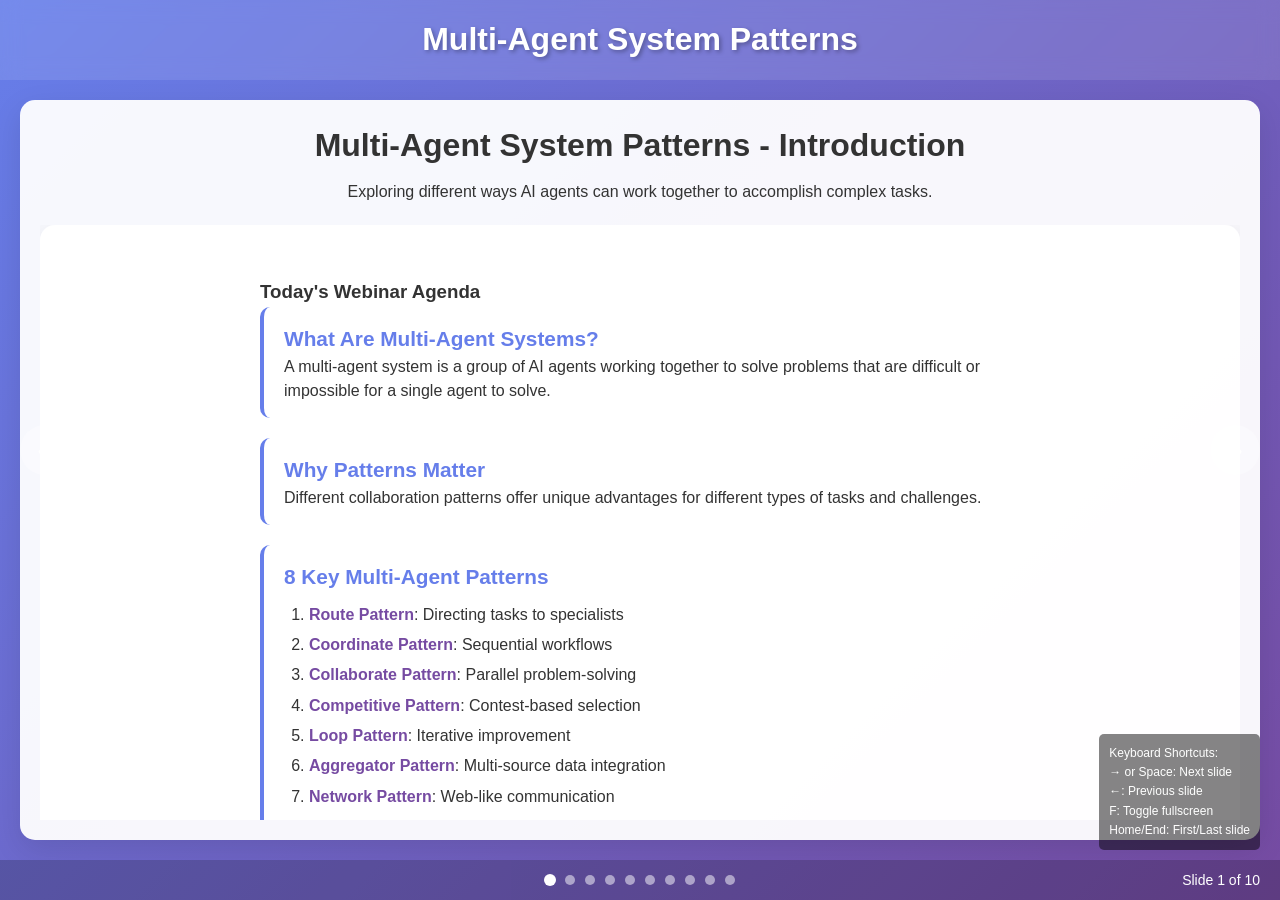
==== commit 674a9d4d: "Fixed and refactored the code" ====
--- a/visual/presentation.html
+++ b/visual/presentation.html
@@ -15,6 +15,7 @@
     </header>
 
     <nav class="pattern-nav">
+        <button class="nav-btn" data-pattern="profile">Presenter Profile</button>
         <button class="nav-btn active" data-pattern="route">Route Pattern</button>
         <button class="nav-btn" data-pattern="coordinate">Coordinate Pattern</button>
         <button class="nav-btn" data-pattern="collaborate">Collaborate Pattern</button>
@@ -23,57 +24,49 @@
         <button class="nav-btn" data-pattern="aggregator">Aggregator Pattern</button>
         <button class="nav-btn" data-pattern="network">Network Pattern</button>
         <button class="nav-btn" data-pattern="hierarchical">Hierarchical Pattern</button>
-        <button class="nav-btn" data-pattern="thank-you">Thank You</button>
     </nav>
+
+    <!-- Profile Section -->
+    <section id="profile-pattern" class="pattern-section">
+        <div class="pattern-header">
+            <h2>Multi-Agent System Patterns - Interactive Demonstration</h2>
+            <p>Exploring different ways AI agents can work together to accomplish complex tasks</p>
+        </div>
+        
+        <div class="demo-container">
+            <div class="profile-content">
+                <div class="profile-image-container">
+                    <img src="presenter-profile.png" alt="Presenter Profile" class="profile-image">
+                </div>
+                <div class="profile-details">
+                    <h2>Ganapathy Subramanian S</h2>
+                    <h3>Engineer at Presidio</h3>
+                </div>
+            </div>
+        </div>
+    </section>
 
     <!-- Route Pattern Demo -->
     <section id="route-pattern" class="pattern-section active">
         <div class="pattern-header">
-            <h2>Multi-Agent System Patterns - Introduction</h2>
-            <p>Exploring different ways AI agents can work together to accomplish complex tasks.</p>
-            
-            <div style="display: flex; flex-direction: column; align-items: center; justify-content: center; margin: 30px 0;">
-                <div style="width: 200px; margin-bottom: 20px;">
-                    <img src="https://i.postimg.cc/brgJ33R0/ganapathy-profile.jpg" alt="Ganapathy Subramanian S" 
-                         style="width: 100%; border-radius: 50%; box-shadow: 0 5px 20px rgba(0,0,0,0.2);">
-                </div>
-                <div style="text-align: center;">
-                    <h2 style="margin: 0; font-size: 2.5rem; margin-bottom: 10px;">Ganapathy Subramanian S</h2>
-                    <p style="margin: 0; font-size: 1.5rem; color: var(--text-secondary); margin-bottom: 10px;">Engineer at Presidio</p>
-                </div>
-            </div>
-            
-            <div style="background: var(--card-bg); padding: 20px; border-radius: 10px; margin-bottom: 20px;">
-                <h3 style="margin-top: 0;">Today's Webinar Agenda</h3>
-                <ul style="text-align: left; padding-left: 20px;">
-                    <li>What Are Multi-Agent Systems?</li>
-                    <li>Why Patterns Matter</li>
-                    <li>8 Key Multi-Agent Patterns</li>
-                    <li>Live Demonstrations</li>
-                    <li>Q&A Session</li>
-                </ul>
-            </div>
-            
-            <div style="margin-top: 20px;">
-                <h3>First Pattern: Route Pattern - Smart Language Router</h3>
-                <p>The Team Leader analyzes the query and routes it to the most appropriate specialist agent.</p>
-            </div>
+            <h2>Route Pattern - Smart Language Router</h2>
+            <p>The Team Leader analyzes the query and routes it to the most appropriate specialist agent.</p>
         </div>
         
         <div class="demo-container">
             <div class="input-section">
                 <h3>Try Different Languages:</h3>
                 <div class="language-buttons">
-                    <button class="lang-btn" data-text="Hello, how are you?" data-lang="English">English</button>
-                    <button class="lang-btn" data-text="Hola, ¿cómo estás?" data-lang="Spanish">Spanish</button>
-                    <button class="lang-btn" data-text="Bonjour, comment allez-vous?" data-lang="French">French</button>
-                    <button class="lang-btn" data-text="你好吗？" data-lang="Chinese">Chinese</button>
-                    <button class="lang-btn" data-text="お元気ですか？" data-lang="Japanese">Japanese</button>
-                </div>
-                <div class="custom-input">
+                    <button class="route-lang-btn btn" data-text="Hello, how are you?" data-lang="English">English</button>
+                    <button class="route-lang-btn btn" data-text="Hola, ¿cómo estás?" data-lang="Spanish">Spanish</button>
+                    <button class="route-lang-btn btn" data-text="Bonjour, comment allez-vous?" data-lang="French">French</button>
+                    <button class="route-lang-btn btn" data-text="你好吗？" data-lang="Chinese">Chinese</button>
+                    <button class="route-lang-btn btn" data-text="お元気ですか？" data-lang="Japanese">Japanese</button>
+                </div>
+                <!-- <div class="custom-input">
                     <input type="text" id="route-input" placeholder="Or type your own message...">
                     <button id="route-submit">Send</button>
-                </div>
+                </div> -->
             </div>
 
             <div class="visualization">
@@ -136,15 +129,15 @@
             <div class="input-section">
                 <h3>Request an Article:</h3>
                 <div class="topic-buttons">
-                    <button class="topic-btn" data-topic="Artificial Intelligence">AI Trends</button>
-                    <button class="topic-btn" data-topic="Climate Change">Climate Change</button>
-                    <button class="topic-btn" data-topic="Space Exploration">Space Exploration</button>
-                    <button class="topic-btn" data-topic="Renewable Energy">Renewable Energy</button>
-                </div>
-                <div class="custom-input">
+                    <button class="coordinate-topic-btn btn" data-topic="Artificial Intelligence">AI Trends</button>
+                    <button class="coordinate-topic-btn btn" data-topic="Climate Change">Climate Change</button>
+                    <button class="coordinate-topic-btn btn" data-topic="Space Exploration">Space Exploration</button>
+                    <button class="coordinate-topic-btn btn" data-topic="Renewable Energy">Renewable Energy</button>
+                </div>
+                <!-- <div class="custom-input">
                     <input type="text" id="coordinate-input" placeholder="Or enter your own topic...">
                     <button id="coordinate-submit">Create Article</button>
-                </div>
+                </div> -->
             </div>
 
             <div class="visualization">
@@ -206,15 +199,15 @@
             <div class="input-section">
                 <h3>Ask the Research Panel:</h3>
                 <div class="question-buttons">
-                    <button class="question-btn" data-question="What is the best way to learn programming?">Learning Programming</button>
-                    <button class="question-btn" data-question="How will AI impact jobs in the next 5 years?">AI Impact on Jobs</button>
-                    <button class="question-btn" data-question="What are the most promising renewable energy technologies?">Renewable Energy Tech</button>
-                    <button class="question-btn" data-question="How can we improve remote work productivity?">Remote Work Tips</button>
-                </div>
-                <div class="custom-input">
+                    <button class="collaborate-question-btn btn" data-question="What is the best way to learn programming?">Learning Programming</button>
+                    <button class="collaborate-question-btn btn" data-question="How will AI impact jobs in the next 5 years?">AI Impact on Jobs</button>
+                    <button class="collaborate-question-btn btn" data-question="What are the most promising renewable energy technologies?">Renewable Energy Tech</button>
+                    <button class="collaborate-question-btn btn" data-question="How can we improve remote work productivity?">Remote Work Tips</button>
+                </div>
+                <!-- <div class="custom-input">
                     <input type="text" id="collaborate-input" placeholder="Or ask your own question...">
                     <button id="collaborate-submit">Ask Panel</button>
-                </div>
+                </div> -->
             </div>
 
             <div class="visualization">
@@ -276,15 +269,15 @@
             <div class="input-section">
                 <h3>Select Essay Topic:</h3>
                 <div class="topic-buttons">
-                    <button class="topic-btn" data-topic="Climate Change">Climate Change</button>
-                    <button class="topic-btn" data-topic="Artificial Intelligence Ethics">AI Ethics</button>
-                    <button class="topic-btn" data-topic="Space Exploration">Space Exploration</button>
-                    <button class="topic-btn" data-topic="Renewable Energy">Renewable Energy</button>
-                </div>
-                <div class="custom-input">
+                    <button class="loop-topic-btn btn" data-topic="Climate Change">Climate Change</button>
+                    <button class="loop-topic-btn btn" data-topic="Artificial Intelligence Ethics">AI Ethics</button>
+                    <button class="loop-topic-btn btn" data-topic="Space Exploration">Space Exploration</button>
+                    <button class="loop-topic-btn btn" data-topic="Renewable Energy">Renewable Energy</button>
+                </div>
+                <!-- <div class="custom-input">
                     <input type="text" id="loop-input" placeholder="Or enter your own topic...">
                     <button id="loop-submit">Write Essay</button>
-                </div>
+                </div> -->
             </div>
 
             <div class="visualization">
@@ -353,15 +346,15 @@
             <div class="input-section">
                 <h3>Select Location:</h3>
                 <div class="location-buttons">
-                    <button class="topic-btn" data-location="New York">New York</button>
-                    <button class="topic-btn" data-location="London">London</button>
-                    <button class="topic-btn" data-location="Tokyo">Tokyo</button>
-                    <button class="topic-btn" data-location="Sydney">Sydney</button>
-                </div>
-                <div class="custom-input">
+                    <button class="aggregator-location-btn btn" data-location="New York">New York</button>
+                    <button class="aggregator-location-btn btn" data-location="London">London</button>
+                    <button class="aggregator-location-btn btn" data-location="Tokyo">Tokyo</button>
+                    <button class="aggregator-location-btn btn" data-location="Sydney">Sydney</button>
+                </div>
+                <!-- <div class="custom-input">
                     <input type="text" id="aggregator-input" placeholder="Or enter your location...">
                     <button id="aggregator-submit">Get Forecast</button>
-                </div>
+                </div> -->
             </div>
 
             <div class="visualization">
@@ -421,15 +414,15 @@
             <div class="input-section">
                 <h3>Select Party Type:</h3>
                 <div class="party-buttons">
-                    <button class="topic-btn" data-party="Birthday">Birthday Party</button>
-                    <button class="topic-btn" data-party="Wedding">Wedding Reception</button>
-                    <button class="topic-btn" data-party="Corporate">Corporate Event</button>
-                    <button class="topic-btn" data-party="Holiday">Holiday Celebration</button>
-                </div>
-                <div class="custom-input">
+                    <button class="network-party-btn btn" data-party="Birthday">Birthday Party</button>
+                    <button class="network-party-btn btn" data-party="Wedding">Wedding Reception</button>
+                    <button class="network-party-btn btn" data-party="Corporate">Corporate Event</button>
+                    <button class="network-party-btn btn" data-party="Holiday">Holiday Celebration</button>
+                </div>
+                <!-- <div class="custom-input">
                     <input type="text" id="network-input" placeholder="Or describe your event...">
                     <button id="network-submit">Plan Event</button>
-                </div>
+                </div> -->
             </div>
 
             <div class="visualization">
@@ -486,15 +479,15 @@
             <div class="input-section">
                 <h3>Select Project Type:</h3>
                 <div class="project-buttons">
-                    <button class="topic-btn" data-project="Mobile App">Mobile App</button>
-                    <button class="topic-btn" data-project="Web Platform">Web Platform</button>
-                    <button class="topic-btn" data-project="E-commerce">E-commerce Site</button>
-                    <button class="topic-btn" data-project="Data Dashboard">Data Dashboard</button>
-                </div>
-                <div class="custom-input">
+                    <button class="hierarchical-project-btn btn" data-project="Mobile App">Mobile App</button>
+                    <button class="hierarchical-project-btn btn" data-project="Web Platform">Web Platform</button>
+                    <button class="hierarchical-project-btn btn" data-project="E-commerce">E-commerce Site</button>
+                    <button class="hierarchical-project-btn btn" data-project="Data Dashboard">Data Dashboard</button>
+                </div>
+                <!-- <div class="custom-input">
                     <input type="text" id="hierarchical-input" placeholder="Or describe your project...">
                     <button id="hierarchical-submit">Start Project</button>
-                </div>
+                </div> -->
             </div>
 
             <div class="visualization">
@@ -562,12 +555,12 @@
             <div class="input-section">
                 <h3>Post a Task for Bidding:</h3>
                 <div class="task-buttons">
-                    <button class="task-btn" data-task="Translate 1000 words from English to Spanish" data-complexity="medium">Translation Task</button>
-                    <button class="task-btn" data-task="Create a logo design for a tech startup" data-complexity="high">Logo Design</button>
-                    <button class="task-btn" data-task="Write a 500-word blog post about AI" data-complexity="low">Blog Writing</button>
-                    <button class="task-btn" data-task="Develop a simple mobile app prototype" data-complexity="high">App Development</button>
-                </div>
-                <div class="custom-input">
+                    <button class="competitive-task-btn btn" data-task="Translate 1000 words from English to Spanish" data-complexity="medium">Translation Task</button>
+                    <button class="competitive-task-btn btn" data-task="Create a logo design for a tech startup" data-complexity="high">Logo Design</button>
+                    <button class="competitive-task-btn btn" data-task="Write a 500-word blog post about AI" data-complexity="low">Blog Writing</button>
+                    <button class="competitive-task-btn btn" data-task="Develop a simple mobile app prototype" data-complexity="high">App Development</button>
+                </div>
+                <!-- <div class="custom-input">
                     <input type="text" id="competitive-input" placeholder="Or describe your own task...">
                     <select id="task-complexity">
                         <option value="low">Low Complexity</option>
@@ -575,7 +568,7 @@
                         <option value="high">High Complexity</option>
                     </select>
                     <button id="competitive-submit">Post Task</button>
-                </div>
+                </div> -->
             </div>
 
             <div class="visualization">
@@ -641,32 +634,7 @@
         </div>
     </section>
 
-    <!-- Thank You Slide -->
-    <section id="thank-you" class="pattern-section">
-        <div class="pattern-header">
-            <h2>Thank You!</h2>
-            <p>For attending this webinar on Multi-Agent System Patterns</p>
-        </div>
-        
-        <div class="demo-container">
-            <div style="display: flex; flex-direction: column; align-items: center; justify-content: center; padding: 40px; text-align: center;">
-                <h2 style="font-size: 2.5rem; margin-bottom: 40px;">Thank You For Attending!</h2>
-                
-                <div style="max-width: 600px;">
-                    <h3 style="margin-bottom: 20px; font-size: 1.8rem;">Key Takeaways</h3>
-                    <ul style="text-align: left; font-size: 1.2rem; line-height: 1.8;">
-                        <li>Multi-agent systems enable complex problem solving through collaboration</li>
-                        <li>Different patterns serve different collaboration needs</li>
-                        <li>Choose patterns based on your specific requirements</li>
-                        <li>Combine patterns for more sophisticated agent interactions</li>
-                    </ul>
-                </div>
-            </div>
-        </div>
-    </section>
-
     <!-- Load all required scripts -->
-    <script src="new-patterns.js"></script>
     <script src="script.js"></script>
     <script src="presentation.js"></script>
 </body>
--- a/visual/styles.css
+++ b/visual/styles.css
@@ -114,28 +114,41 @@
     color: #333;
 }
 
-.language-buttons, .topic-buttons, .question-buttons, .task-buttons {
+.language-buttons, .topic-buttons, .question-buttons, .task-buttons,
+.location-buttons, .party-buttons, .project-buttons {
     display: flex;
     gap: 0.5rem;
     margin-bottom: 1rem;
     flex-wrap: wrap;
 }
 
-.lang-btn, .topic-btn, .question-btn, .task-btn {
-    padding: 0.6rem 1.2rem;
-    border: 2px solid #667eea;
-    border-radius: 20px;
-    background: white;
-    color: #667eea;
+.route-lang-btn, .coordinate-topic-btn, .collaborate-question-btn, .competitive-task-btn,
+.loop-topic-btn, .aggregator-location-btn, .network-party-btn, .hierarchical-project-btn {
+    padding: 0.8rem 1.5rem;
+    border: none;
+    border-radius: 25px;
+    background: linear-gradient(135deg, #667eea 0%, #764ba2 100%);
+    color: white;
+    font-weight: 600;
     cursor: pointer;
     transition: all 0.3s ease;
-    font-weight: 500;
-}
-
-.lang-btn:hover, .topic-btn:hover, .question-btn:hover, .task-btn:hover {
-    background: #667eea;
-    color: white;
-    transform: translateY(-2px);
+    box-shadow: 0 4px 6px rgba(102, 126, 234, 0.25);
+    font-size: 0.95rem;
+}
+
+.route-lang-btn:hover, .coordinate-topic-btn:hover, .collaborate-question-btn:hover, 
+.competitive-task-btn:hover, .loop-topic-btn:hover, .aggregator-location-btn:hover, 
+.network-party-btn:hover, .hierarchical-project-btn:hover {
+    background: linear-gradient(135deg, #764ba2 0%, #667eea 100%);
+    transform: translateY(-3px);
+    box-shadow: 0 6px 12px rgba(102, 126, 234, 0.4);
+}
+
+.route-lang-btn:active, .coordinate-topic-btn:active, .collaborate-question-btn:active, 
+.competitive-task-btn:active, .loop-topic-btn:active, .aggregator-location-btn:active, 
+.network-party-btn:active, .hierarchical-project-btn:active {
+    transform: translateY(-1px);
+    box-shadow: 0 2px 4px rgba(102, 126, 234, 0.3);
 }
 
 .custom-input {
@@ -1036,6 +1049,116 @@
     }
 }
 
+/* Profile Section Styles */
+.profile-content {
+    display: flex;
+    flex-direction: row;
+    align-items: flex-start;
+    gap: 3rem;
+    padding: 2rem;
+}
+
+.profile-image-container {
+    flex: 0 0 300px;
+}
+
+.profile-image {
+    width: 100%;
+    border-radius: 15px;
+    box-shadow: 0 10px 30px rgba(0, 0, 0, 0.2);
+    border: 3px solid rgba(102, 126, 234, 0.5);
+    transition: all 0.3s ease;
+}
+
+.profile-image:hover {
+    transform: scale(1.02);
+    box-shadow: 0 15px 40px rgba(102, 126, 234, 0.4);
+}
+
+.profile-details {
+    flex: 1;
+    display: flex;
+    flex-direction: column;
+    gap: 1.5rem;
+}
+
+.profile-details h2 {
+    font-size: 2.5rem;
+    margin: 0;
+    color: #333;
+    font-weight: 700;
+}
+
+.profile-details h3 {
+    font-size: 1.8rem;
+    margin: 0;
+    color: #667eea;
+    font-weight: 600;
+}
+
+.profile-description {
+    background: rgba(255, 255, 255, 0.2);
+    border-left: 4px solid #667eea;
+    padding: 1rem 1.5rem;
+    border-radius: 0 10px 10px 0;
+}
+
+.profile-description p {
+    margin: 0.8rem 0;
+    font-size: 1.2rem;
+    color: #555;
+}
+
+.webinar-agenda {
+    background: rgba(102, 126, 234, 0.1);
+    border-radius: 15px;
+    padding: 1.5rem;
+    margin-top: 1rem;
+}
+
+.webinar-agenda h4 {
+    margin-top: 0;
+    font-size: 1.5rem;
+    color: #333;
+    margin-bottom: 1rem;
+}
+
+.webinar-agenda ul {
+    margin: 0;
+    padding-left: 1.5rem;
+}
+
+.webinar-agenda li {
+    margin-bottom: 0.8rem;
+    font-size: 1.1rem;
+    color: #444;
+}
+
+/* Responsive design for profile section */
+@media (max-width: 768px) {
+    .profile-content {
+        flex-direction: column;
+        align-items: center;
+        gap: 2rem;
+    }
+    
+    .profile-image-container {
+        flex: 0 0 auto;
+        width: 200px;
+    }
+    
+    .profile-details {
+        text-align: center;
+    }
+    
+    .profile-description {
+        border-left: none;
+        border-top: 4px solid #667eea;
+        border-radius: 0 0 10px 10px;
+        text-align: left;
+    }
+}
+
 /* Presentation mode button */
 .presentation-mode-link {
     margin-top: 20px;
@@ -1061,5 +1184,3 @@
     transform: translateY(-3px);
     box-shadow: 0 6px 20px rgba(0, 0, 0, 0.25);
 }
-
-
--- a/visual/presentation.css
+++ b/visual/presentation.css
@@ -1,16 +1,13 @@
-/* Presentation Carousel Styles - Dark Theme */
+/* Presentation Carousel Styles */
 :root {
     --slide-transition: 0.5s;
-    --primary-color: #5468ff;
-    --secondary-color: #7b68ee;
-    --text-color: #e1e1e1;
+    --primary-color: #667eea;
+    --secondary-color: #764ba2;
+    --text-color: #333;
     --light-text: white;
-    --bg-gradient: linear-gradient(135deg, #0f172a 0%, #1e1b4b 100%);
-    --card-bg: rgba(15, 23, 42, 0.95);
-    --card-shadow: 0 10px 30px rgba(0, 0, 0, 0.3);
-    --card-border: rgba(71, 85, 105, 0.5);
+    --bg-gradient: linear-gradient(135deg, #667eea 0%, #764ba2 100%);
+    --card-bg: rgba(255, 255, 255, 0.95);
     --nav-button-size: 50px;
-    --section-bg: rgba(15, 23, 42, 0.7);
 }
 
 body {
@@ -34,7 +31,7 @@
     left: 0;
     right: 0;
     height: 80px;
-    background: rgba(15, 23, 42, 0.7);
+    background: rgba(255, 255, 255, 0.1);
     backdrop-filter: blur(10px);
     display: flex;
     align-items: center;
@@ -42,7 +39,6 @@
     z-index: 100;
     text-align: center;
     padding: 0 100px;
-    border-bottom: 1px solid rgba(255, 255, 255, 0.1);
 }
 
 .presentation-header h1 {
@@ -60,7 +56,6 @@
     right: 0;
     bottom: 40px;
     overflow: hidden;
-    background: var(--bg-gradient);
 }
 
 .carousel-track {
@@ -85,12 +80,11 @@
     left: 0;
     right: 0;
     height: 40px;
-    background: rgba(15, 23, 42, 0.8);
+    background: rgba(0, 0, 0, 0.2);
     display: flex;
     align-items: center;
     justify-content: center;
     z-index: 100;
-    border-top: 1px solid rgba(255, 255, 255, 0.1);
 }
 
 .slide-indicators {
@@ -102,7 +96,7 @@
     width: 10px;
     height: 10px;
     border-radius: 50%;
-    background: rgba(255, 255, 255, 0.3);
+    background: rgba(255, 255, 255, 0.5);
     cursor: pointer;
 }
 
@@ -125,7 +119,7 @@
     transform: translateY(-50%);
     width: var(--nav-button-size);
     height: var(--nav-button-size);
-    background: rgba(15, 23, 42, 0.7);
+    background: rgba(255, 255, 255, 0.3);
     border-radius: 50%;
     display: flex;
     align-items: center;
@@ -135,11 +129,10 @@
     cursor: pointer;
     z-index: 100;
     transition: all 0.3s ease;
-    box-shadow: 0 3px 10px rgba(0, 0, 0, 0.3);
 }
 
 .arrow-nav:hover {
-    background: rgba(71, 85, 105, 0.8);
+    background: rgba(255, 255, 255, 0.5);
 }
 
 .arrow-nav.prev {
@@ -154,8 +147,7 @@
 .slide-content {
     background: var(--card-bg);
     border-radius: 15px;
-    box-shadow: var(--card-shadow);
-    border: 1px solid var(--card-border);
+    box-shadow: 0 10px 30px rgba(0, 0, 0, 0.1);
     height: 100%;
     padding: 20px;
     box-sizing: border-box;
@@ -164,53 +156,6 @@
     flex-direction: column;
 }
 
-/* All white content sections inside slides - like those in profile and demo sections */
-.slide-body > div,
-.slide-content .demo-container,
-.slide-body .visualization,
-.slide-body .input-section,
-.slide-body .result-section,
-.demo-container > div,
-.result-box,
-.slide-body h1, .slide-body h2, .slide-body h3, .slide-body h4, .slide-body h5, .slide-body h6 {
-    background-color: var(--card-bg) !important;
-    color: var(--text-color) !important;
-}
-
-/* Make text on white backgrounds visible - strengthen text visibility */
-.slide-body div,
-.slide-body p,
-.slide-body span,
-.slide-body li,
-.step-card p,
-.panelist-card p,
-.agent-card p,
-.network-node p,
-.hierarchy-node p {
-    color: #e2e8f0 !important;
-}
-
-/* Style text in demo sections - improve heading contrast */
-.intro-content h3,
-.demo-container h3,
-.result-section h3,
-.input-section h3 {
-    color: #a5b4fc !important; /* light indigo */
-    margin-bottom: 20px;
-    font-weight: bold !important;
-}
-
-/* Improve heading contrast throughout */
-h2, h3, h4, h5 {
-    color: #a5b4fc !important;
-}
-
-/* Fix profile slide text */
-#profile-pattern h2,
-#profile-pattern p {
-    color: white !important;
-}
-
 .slide-header {
     text-align: center;
     margin-bottom: 20px;
@@ -219,16 +164,122 @@
 .slide-header h2 {
     font-size: 2rem;
     margin-bottom: 0.5rem;
-    color: var(--light-text);
-}
-
-.slide-header p {
-    color: #94a3b8;
 }
 
 .slide-body {
     flex: 1;
     overflow-y: auto;
+}
+
+/* Profile Section Styles for Presentation Mode */
+.slide-body .profile-content {
+    display: flex;
+    flex-direction: row;
+    align-items: flex-start;
+    gap: 3rem;
+    padding: 2rem;
+    background: var(--card-bg);
+}
+
+.slide-body .profile-image-container {
+    flex: 0 0 300px;
+}
+
+.slide-body .profile-image {
+    width: 100%;
+    border-radius: 15px;
+    box-shadow: 0 10px 30px rgba(0, 0, 0, 0.2);
+    border: 3px solid rgba(102, 126, 234, 0.5);
+    transition: all 0.3s ease;
+}
+
+.slide-body .profile-image:hover {
+    transform: scale(1.02);
+    box-shadow: 0 15px 40px rgba(102, 126, 234, 0.4);
+}
+
+.slide-body .profile-details {
+    flex: 1;
+    display: flex;
+    flex-direction: column;
+    gap: 1.5rem;
+}
+
+.slide-body .profile-details h2 {
+    font-size: 2.8rem;
+    margin: 0;
+    color: var(--text-color);
+    font-weight: 700;
+}
+
+.slide-body .profile-details h3 {
+    font-size: 2rem;
+    margin: 0;
+    color: var(--primary-color);
+    font-weight: 600;
+}
+
+.slide-body .profile-description {
+    background: rgba(255, 255, 255, 0.2);
+    border-left: 4px solid var(--primary-color);
+    padding: 1rem 1.5rem;
+    border-radius: 0 10px 10px 0;
+}
+
+.slide-body .profile-description p {
+    margin: 0.8rem 0;
+    font-size: 1.3rem;
+    color: var(--text-color);
+}
+
+.slide-body .webinar-agenda {
+    background: rgba(102, 126, 234, 0.1);
+    border-radius: 15px;
+    padding: 1.5rem;
+    margin-top: 1rem;
+}
+
+.slide-body .webinar-agenda h4 {
+    margin-top: 0;
+    font-size: 1.6rem;
+    color: var(--text-color);
+    margin-bottom: 1rem;
+}
+
+.slide-body .webinar-agenda ul {
+    margin: 0;
+    padding-left: 1.5rem;
+}
+
+.slide-body .webinar-agenda li {
+    margin-bottom: 0.8rem;
+    font-size: 1.2rem;
+    color: var(--text-color);
+}
+
+/* Responsive design for profile section in presentation */
+@media (max-width: 768px) {
+    .slide-body .profile-content {
+        flex-direction: column;
+        align-items: center;
+        gap: 2rem;
+    }
+    
+    .slide-body .profile-image-container {
+        flex: 0 0 auto;
+        width: 200px;
+    }
+    
+    .slide-body .profile-details {
+        text-align: center;
+    }
+    
+    .slide-body .profile-description {
+        border-left: none;
+        border-top: 4px solid var(--primary-color);
+        border-radius: 0 0 10px 10px;
+        text-align: left;
+    }
 }
 
 /* Keyboard shortcut hint */
@@ -236,14 +287,13 @@
     position: fixed;
     bottom: 50px;
     right: 20px;
-    background: rgba(15, 23, 42, 0.9);
+    background: rgba(0, 0, 0, 0.6);
     color: white;
     padding: 10px;
     border-radius: 5px;
     font-size: 12px;
     z-index: 1000;
     opacity: 0.8;
-    border: 1px solid var(--primary-color);
 }
 
 /* Introduction slide styling */
@@ -251,11 +301,10 @@
     padding: 20px;
     max-width: 800px;
     margin: 0 auto;
-    color: #e2e8f0;
 }
 
 .intro-section {
-    background: var(--section-bg);
+    background: rgba(255, 255, 255, 0.1);
     padding: 15px 20px;
     border-radius: 10px;
     margin-bottom: 20px;
@@ -263,7 +312,7 @@
 }
 
 .intro-section h4 {
-    color: #a5b4fc; /* lighter indigo for headings */
+    color: var(--primary-color);
     margin-top: 0;
     font-size: 1.3rem;
 }
@@ -271,19 +320,16 @@
 .intro-section p {
     margin-bottom: 0;
     line-height: 1.5;
-    color: #e2e8f0;
 }
 
 .intro-section ol, .intro-section ul {
     margin: 10px 0;
     padding-left: 25px;
-    color: #e2e8f0;
 }
 
 .intro-section li {
     margin-bottom: 8px;
     line-height: 1.4;
-    color: #e2e8f0;
 }
 
 .intro-section strong {
@@ -340,58 +386,48 @@
     border-radius: 15px;
     font-size: 0.9rem;
     font-weight: 600;
-    background: #1e293b;
-    color: #cbd5e1;
+    background: #e9ecef;
+    color: #495057;
     display: inline-block;
     margin-top: 0.5rem;
 }
 
 .slide-body .status.processing {
-    background: #854d0e;
-    color: #fef3c7;
+    background: #ffc107;
+    color: #856404;
 }
 
 .slide-body .status.completed {
-    background: #0f766e;
+    background: #28a745;
     color: white;
 }
 
 /* Fix for agent cards in presentation mode */
-.slide-body .agent-card,
-.step-card,
-.panelist-card,
-.coordinator-card,
-.bidder-card,
-.winner-card,
-.data-source,
-.aggregator-card,
-.network-node,
-.hierarchy-node {
-    background: rgba(30, 41, 59, 0.8) !important;
-    border-radius: 10px !important;
-    padding: 1.5rem !important;
-    box-shadow: 0 5px 15px rgba(0, 0, 0, 0.2) !important;
-    text-align: center !important;
-    transition: all 0.3s ease !important;
-    border: 2px solid transparent !important;
-    color: #e2e8f0 !important;
+.slide-body .agent-card {
+    background: white;
+    border-radius: 10px;
+    padding: 1.5rem;
+    box-shadow: 0 5px 15px rgba(0,0,0,0.1);
+    text-align: center;
+    transition: all 0.3s ease;
+    border: 2px solid transparent;
 }
 
 .slide-body .agent-card.leader {
-    background: linear-gradient(135deg, #5468ff, #1e1b4b);
-    color: white;
-    border: 2px solid #5468ff;
+    background: linear-gradient(135deg, #667eea, #764ba2);
+    color: white;
+    border: 2px solid #667eea;
 }
 
 .slide-body .agent-card.active {
-    border-color: #10b981;
+    border-color: #28a745;
     transform: scale(1.05);
-    box-shadow: 0 10px 25px rgba(16, 185, 129, 0.3);
+    box-shadow: 0 10px 25px rgba(40, 167, 69, 0.3);
 }
 
 /* Fix for message bubble in presentation mode */
 .slide-body .message-bubble {
-    background: #5468ff;
+    background: #667eea;
     color: white;
     padding: 1rem 1.5rem;
     border-radius: 20px;
@@ -416,346 +452,18 @@
 }
 
 /* Fix for other interactive elements */
-.slide-body .progress-bar,
-.progress-bar {
-    width: 100% !important;
-    height: 8px !important;
-    background: #1e293b !important;
-    border-radius: 4px !important;
-    overflow: hidden !important;
-    margin-top: 1rem !important;
-}
-
-.slide-body .progress,
-.progress {
-    height: 100% !important;
-    background: linear-gradient(90deg, #5468ff, #7b68ee) !important;
-    width: 0% !important;
-    transition: width 0.5s ease !important;
-}
-
-/* Fix white backgrounds in step cards and interactive elements */
-.step-card .agent-info,
-.step-card .step-number,
-.loop-step-card,
-.decision-diamond,
-.quality-meter,
-.workflow-steps,
-.arrow,
-.panel-grid,
-.synthesis-section,
-.coordinator-card,
-.auction-board,
-.task-posting,
-.bidding-section,
-.aggregator-layout,
-.network-grid,
-.hierarchy-tree,
-div[class^="step-card"],
-div[class^="agent-info"],
-div[class^="progress-bar"],
-.workflow-steps > div,
-.hierarchy-tree > div,
-.panel-grid > div {
-    background-color: var(--card-bg) !important;
-    color: #e2e8f0 !important;
-}
-
-/* Fix white step cards in coordinate pattern */
-.step-card {
-    background-color: #1e293b !important;
-    border: 1px solid rgba(71, 85, 105, 0.5) !important;
-}
-
-/* Fix agent info */
-.agent-info {
-    background-color: transparent !important;
-}
-
-/* Target the white step cards in coordinate pattern specifically */
-[id^="step-"] {
-    background-color: #1e293b !important;
-}
-
-/* Searcher, Writer, Editor headers in coordinate pattern */
-.step-card h4, 
-#searcher-agent h4, 
-#writer-agent h4, 
-#editor-agent h4,
-.panelist-card h4,
-.network-node h4,
-.hierarchy-node h4 {
-    color: white !important;
-    margin-top: 0;
-    font-weight: bold;
-}
-
-/* Fix any remaining white backgrounds */
-* {
-    background-color: inherit;
-}
-
-/* Make panels in Collaborate pattern dark */
-.panelist-card {
-    background-color: #1e293b !important;
-    color: white !important;
-    border: 1px solid rgba(71, 85, 105, 0.5) !important;
-}
-
-/* Fix network pattern message bubbles and preview areas */
-.network-node .message-preview,
-.slide-body .message-preview,
-#network-message,
-[class*="message-"],
-.slide-body [id*="message-"] {
-    background-color: #1e293b !important;
-    color: #e2e8f0 !important;
-    border: 1px solid rgba(71, 85, 105, 0.5) !important;
-    border-radius: 8px;
-    padding: 10px;
-}
-
-/* Style the active message bubble in network pattern */
-.message-bubble,
-div[id="network-message"],
-#network-pattern .message-bubble {
-    background-color: #4f46e5 !important;
-    color: white !important;
-    border: none !important;
-    box-shadow: 0 4px 12px rgba(79, 70, 229, 0.4) !important;
-}
-
-/* Fix specific issues in network pattern */
-#network-pattern .message-preview,
-#venue-agent .message-preview,
-#budget-agent .message-preview,
-#catering-agent .message-preview,
-#entertainment-agent .message-preview,
-.network-grid .message-preview,
-[class*="agent"] .message-preview {
-    background-color: #1e293b !important;
-    color: #e2e8f0 !important;
-    border: 1px solid rgba(71, 85, 105, 0.5) !important;
-    border-radius: 6px !important;
-    padding: 8px !important;
-    min-height: 30px !important;
-}
-
-/* Make sure text inside messages is white in network pattern */
-#network-pattern .message-bubble p,
-#network-pattern .message-bubble span,
-#network-pattern .message-bubble div {
-    color: white !important;
-}
-
-#catering-agent .message-preview,
-#venue-agent .message-preview,
-#budget-agent .message-preview,
-#entertainment-agent .message-preview {
-    background-color: #1e293b !important;
-    color: #e2e8f0 !important;
-    min-height: 50px;
+.slide-body .progress-bar {
     width: 100%;
-    border-radius: 8px;
-    border: 1px solid rgba(71, 85, 105, 0.5);
-}
-
-/* Add some more specific rules for Response box */
-.result-box, 
-#route-result, 
-#coordinate-result,
-#collaborate-result,
-#loop-result,
-#aggregator-result,
-#network-result,
-#hierarchical-result {
-    background-color: #1e293b !important;
-    color: #e2e8f0 !important;
-    padding: 15px;
-    border-radius: 8px;
-    border: 1px solid rgba(71, 85, 105, 0.5);
-}
-
-/* Fix white borders in all slides */
-.arrow-to-aggregator,
-.hierarchy-connector,
-[class^="arrow-"],
-[class*=" arrow-"],
-hr, 
-.divider,
-.border,
-svg path,
-svg line,
-.line,
-.connector {
-    border-color: rgba(71, 85, 105, 0.5) !important;
-    background-color: rgba(71, 85, 105, 0.5) !important;
-    stroke: rgba(148, 163, 184, 0.5) !important;
-    color: rgba(148, 163, 184, 0.8) !important;
-}
-
-/* Fix for aggregator pattern arrows */
-.arrow-to-aggregator {
-    border: none !important;
-    position: relative !important;
-}
-
-.arrow-to-aggregator::after {
-    content: "";
-    position: absolute;
-    top: 0;
-    left: 50%;
+    height: 8px;
+    background: #e9ecef;
+    border-radius: 4px;
+    overflow: hidden;
+    margin-top: 1rem;
+}
+
+.slide-body .progress {
     height: 100%;
-    width: 2px;
-    background-image: linear-gradient(to bottom, #4f46e5 50%, transparent 50%);
-    background-size: 2px 10px;
-    background-repeat: repeat-y;
-}
-
-/* Fix any vertical or horizontal lines */
-.vertical-line,
-.horizontal-line {
-    background-color: rgba(71, 85, 105, 0.5) !important;
-    border-color: rgba(71, 85, 105, 0.5) !important;
-}
-
-/* Fix borders on ALL elements - more aggressive approach */
-.data-source,
-.aggregator-card,
-.step-card,
-.network-node,
-.hierarchy-node,
-.bidder-card,
-.panelist-card,
-.coordinator-card,
-.agent-card,
-.decision-diamond,
-.winner-card,
-.result-box,
-.white-bg,
-.card,
-.thinking-indicator,
-.response-preview,
-[id^="step-"],
-[class*="step-"],
-[class*="card"],
-[class*="box"],
-[class*="container"],
-[class*="section"],
-.visualization > div,
-div[style*="border"],
-#route-result, 
-#coordinate-result,
-#collaborate-result,
-#loop-result,
-#aggregator-result,
-#network-result,
-#hierarchical-result,
-.workflow-steps div,
-.hierarchy-tree div,
-.panel-grid div,
-.step-card div {
-    border-color: rgba(71, 85, 105, 0.5) !important;
-}
-
-/* Remove all white borders completely */
-* {
-    border-color: rgba(71, 85, 105, 0.5) !important;
-}
-
-/* Fix specific borders for coordinate pattern steps */
-.step-card, 
-#step-1, #step-2, #step-3,
-.workflow-steps > div,
-[class*="step-"] {
-    background-color: #1e293b !important;
-    border: 1px solid rgba(71, 85, 105, 0.5) !important;
-    border-radius: 10px !important;
-}
-
-/* Fix inputs and buttons with better contrast */
-input[type="text"],
-textarea,
-select {
-    background-color: #1e293b !important;
-    color: #e2e8f0 !important;
-    border: 1px solid #475569 !important;
-    border-radius: 6px !important;
-    padding: 8px 12px !important;
-}
-
-button,
-.lang-btn,
-.topic-btn,
-.question-btn,
-.task-btn {
-    background-color: #4f46e5 !important; /* indigo-600 */
-    color: white !important;
-    border: none !important;
-    border-radius: 6px !important;
-    box-shadow: 0 2px 10px rgba(79, 70, 229, 0.3) !important;
-    padding: 8px 16px !important;
-    transition: all 0.2s ease !important;
-}
-
-button:hover,
-.lang-btn:hover,
-.topic-btn:hover,
-.question-btn:hover,
-.task-btn:hover {
-    background-color: #6366f1 !important; /* indigo-500 */
-    transform: translateY(-1px) !important;
-}
-
-/* Fix specific elements and colors */
-.arrow, .loop-arrow {
-    color: #e2e8f0 !important;
-    font-weight: bold !important;
-    font-size: 1.5rem !important;
-}
-
-/* Status colors with better contrast */
-.status.processing {
-    background-color: #b45309 !important; /* amber-700 */
-    color: white !important;
-}
-
-.status.completed {
-    background-color: #059669 !important; /* emerald-600 */
-    color: white !important;
-}
-
-.status {
-    background-color: #334155 !important; /* slate-700 */
-    color: #e2e8f0 !important;
-    font-weight: bold !important;
-}
-
-/* Ensure number indicators are clearly visible */
-.step-number {
-    background-color: #4f46e5 !important;
-    color: white !important;
-    border-radius: 50% !important;
-    width: 30px !important;
-    height: 30px !important;
-    display: flex !important;
-    align-items: center !important;
-    justify-content: center !important;
-    font-weight: bold !important;
-}
-
-/* Make thinking indicators visible */
-.thinking-indicator {
-    color: #93c5fd !important; /* blue-300 */
-    font-size: 1.5rem !important;
-}
-
-/* All white cards should have dark backgrounds */
-.slide-body .white-card,
-.slide-body .card,
-.white-bg,
-.thinking-indicator,
-.response-preview {
-    background-color: var(--card-bg) !important;
-    color: #e2e8f0 !important;
-}
+    background: linear-gradient(90deg, #667eea, #764ba2);
+    width: 0%;
+    transition: width 0.5s ease;
+}
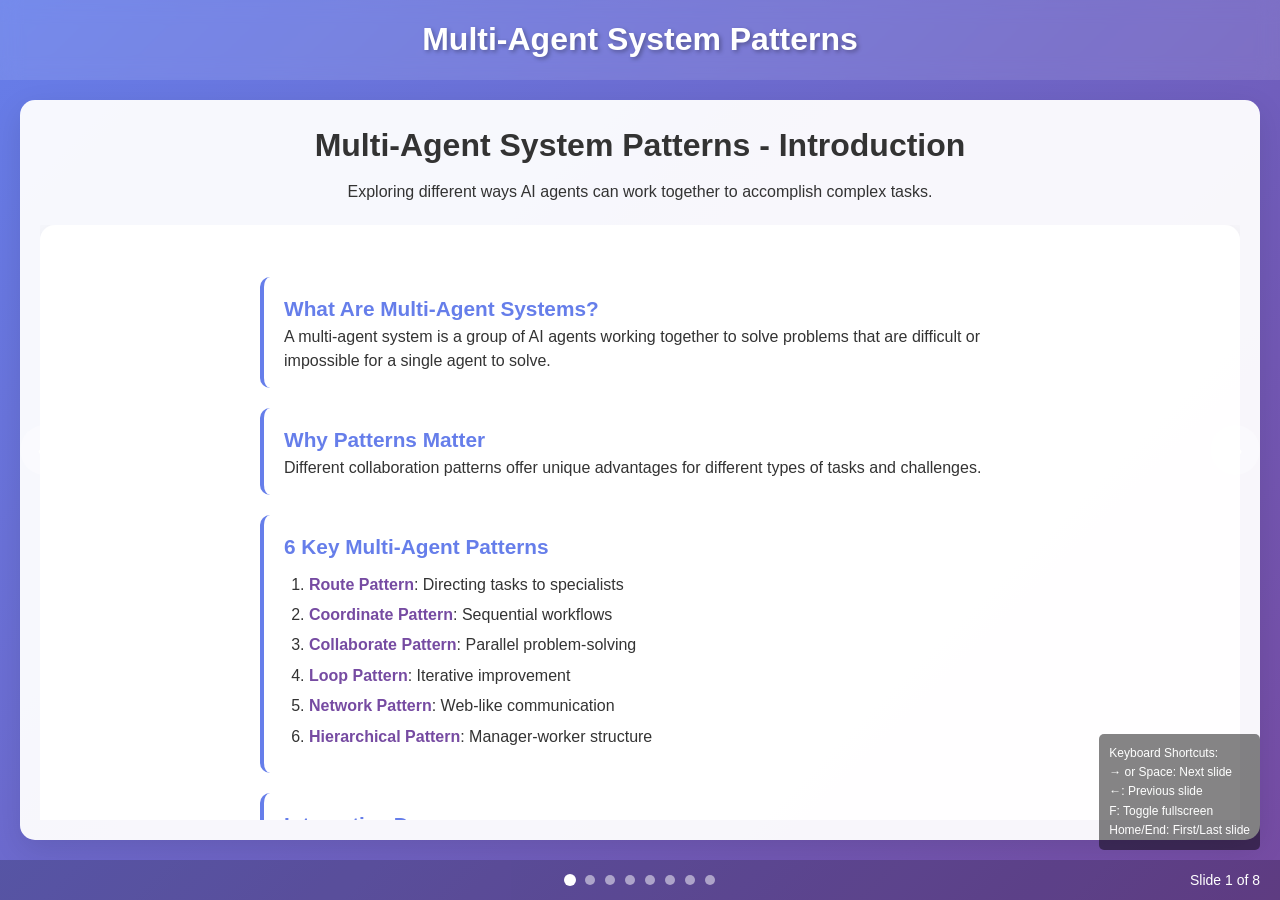
==== commit 9606ef79: "removed unwanted patterns" ====
--- a/visual/presentation.html
+++ b/visual/presentation.html
@@ -19,9 +19,7 @@
         <button class="nav-btn active" data-pattern="route">Route Pattern</button>
         <button class="nav-btn" data-pattern="coordinate">Coordinate Pattern</button>
         <button class="nav-btn" data-pattern="collaborate">Collaborate Pattern</button>
-        <button class="nav-btn" data-pattern="competitive">Competitive Pattern</button>
         <button class="nav-btn" data-pattern="loop">Loop Pattern</button>
-        <button class="nav-btn" data-pattern="aggregator">Aggregator Pattern</button>
         <button class="nav-btn" data-pattern="network">Network Pattern</button>
         <button class="nav-btn" data-pattern="hierarchical">Hierarchical Pattern</button>
     </nav>
@@ -191,48 +189,42 @@
     <!-- Collaborate Pattern Demo -->
     <section id="collaborate-pattern" class="pattern-section">
         <div class="pattern-header">
-            <h2>Collaborate Pattern - Research Panel Discussion</h2>
-            <p>All team members respond simultaneously, then the coordinator synthesizes into a consensus.</p>
-        </div>
-        
-        <div class="demo-container">
-            <div class="input-section">
-                <h3>Ask the Research Panel:</h3>
+            <h2>Collaborate Pattern - Vacation Planning Team</h2>
+            <p>Multiple expert agents analyze a vacation destination simultaneously and combine their insights into a perfect travel plan.</p>
+        </div>
+        
+        <div class="demo-container">
+            <div class="input-section">
+                <h3>Choose a Vacation Destination:</h3>
                 <div class="question-buttons">
-                    <button class="collaborate-question-btn btn" data-question="What is the best way to learn programming?">Learning Programming</button>
-                    <button class="collaborate-question-btn btn" data-question="How will AI impact jobs in the next 5 years?">AI Impact on Jobs</button>
-                    <button class="collaborate-question-btn btn" data-question="What are the most promising renewable energy technologies?">Renewable Energy Tech</button>
-                    <button class="collaborate-question-btn btn" data-question="How can we improve remote work productivity?">Remote Work Tips</button>
-                </div>
-                <!-- <div class="custom-input">
-                    <input type="text" id="collaborate-input" placeholder="Or ask your own question...">
-                    <button id="collaborate-submit">Ask Panel</button>
+                    <button class="collaborate-question-btn btn" data-question="Provide a complete vacation analysis for Kyoto, Japan - Historic city with temples and traditional culture">Kyoto, Japan</button>
+                    <button class="collaborate-question-btn btn" data-question="Provide a complete vacation analysis for Paris, France - City of lights and culture">Paris, France</button>
+                    <button class="collaborate-question-btn btn" data-question="Provide a complete vacation analysis for Hawaii - Tropical island paradise">Hawaii Islands</button>
+                    <button class="collaborate-question-btn btn" data-question="Provide a complete vacation analysis for New York City - Urban adventure destination">New York City</button>
+                </div>
+                <!-- <div class="custom-input">
+                    <input type="text" id="collaborate-input" placeholder="Or enter your own destination...">
+                    <button id="collaborate-submit">Plan Vacation</button>
                 </div> -->
             </div>
 
             <div class="visualization">
                 <div class="panel-grid">
                     <div class="panelist-card" id="reddit-researcher">
-                        <h4>Reddit Researcher</h4>
-                        <p>Community Insights</p>
+                        <h4>Budget Advisor</h4>
+                        <p>💰 Travel costs & finances</p>
                         <div class="thinking-indicator">💭</div>
                         <div class="response-preview"></div>
                     </div>
                     <div class="panelist-card" id="academic-researcher">
-                        <h4>Academic Researcher</h4>
-                        <p>Scholarly Analysis</p>
+                        <h4>Activities Recommender</h4>
+                        <p>🎭 Things to do & see</p>
                         <div class="thinking-indicator">💭</div>
                         <div class="response-preview"></div>
                     </div>
                     <div class="panelist-card" id="twitter-researcher">
-                        <h4>Twitter Researcher</h4>
-                        <p>Real-time Trends</p>
-                        <div class="thinking-indicator">💭</div>
-                        <div class="response-preview"></div>
-                    </div>
-                    <div class="panelist-card" id="hackernews-researcher">
-                        <h4>HackerNews Researcher</h4>
-                        <p>Tech Industry Views</p>
+                        <h4>Local Experience Expert</h4>
+                        <p>🧠 Destination insights</p>
                         <div class="thinking-indicator">💭</div>
                         <div class="response-preview"></div>
                     </div>
@@ -240,8 +232,8 @@
                 
                 <div class="synthesis-section">
                     <div class="coordinator-card">
-                        <h4>Discussion Coordinator</h4>
-                        <p>Synthesizing responses...</p>
+                        <h4>Vacation Planner</h4>
+                        <p>✈️ Creating your perfect trip...</p>
                         <div class="synthesis-progress">
                             <div class="progress-bar">
                                 <div class="progress" id="synthesis-progress"></div>
@@ -252,8 +244,8 @@
             </div>
 
             <div class="result-section">
-                <h3>Consensus Summary:</h3>
-                <div id="collaborate-result" class="result-box">Ask a question to see the collaborative research process!</div>
+                <h3>Your Personalized Vacation Plan:</h3>
+                <div id="collaborate-result" class="result-box">Select a destination to see the collaborative vacation planning process!</div>
             </div>
         </div>
     </section>
@@ -331,74 +323,6 @@
             <div class="result-section">
                 <h3>Final Essay:</h3>
                 <div id="loop-result" class="result-box">Select a topic to see the loop pattern in action!</div>
-            </div>
-        </div>
-    </section>
-
-    <!-- Aggregator Pattern Demo -->
-    <section id="aggregator-pattern" class="pattern-section">
-        <div class="pattern-header">
-            <h2>Aggregator Pattern - Weather Forecast System</h2>
-            <p>Multiple data sources provide inputs that are merged into one final result by a central aggregator.</p>
-        </div>
-        
-        <div class="demo-container">
-            <div class="input-section">
-                <h3>Select Location:</h3>
-                <div class="location-buttons">
-                    <button class="aggregator-location-btn btn" data-location="New York">New York</button>
-                    <button class="aggregator-location-btn btn" data-location="London">London</button>
-                    <button class="aggregator-location-btn btn" data-location="Tokyo">Tokyo</button>
-                    <button class="aggregator-location-btn btn" data-location="Sydney">Sydney</button>
-                </div>
-                <!-- <div class="custom-input">
-                    <input type="text" id="aggregator-input" placeholder="Or enter your location...">
-                    <button id="aggregator-submit">Get Forecast</button>
-                </div> -->
-            </div>
-
-            <div class="visualization">
-                <div class="aggregator-container">
-                    <h3>Weather Data Sources</h3>
-                    <div class="aggregator-layout">
-                        <div class="data-sources">
-                            <div class="data-source" id="source-a">
-                                <h4>Station Alpha</h4>
-                                <p>Temperature readings</p>
-                                <div class="data-value" id="temp-value">--°C</div>
-                            </div>
-                            
-                            <div class="data-source" id="source-b">
-                                <h4>Station Beta</h4>
-                                <p>Precipitation data</p>
-                                <div class="data-value" id="precip-value">--mm</div>
-                            </div>
-                            
-                            <div class="data-source" id="source-c">
-                                <h4>Station Gamma</h4>
-                                <p>Wind conditions</p>
-                                <div class="data-value" id="wind-value">--km/h</div>
-                            </div>
-                        </div>
-                        
-                        <div class="aggregator-arrows">
-                            <div class="arrow-to-aggregator"></div>
-                            <div class="arrow-to-aggregator"></div>
-                            <div class="arrow-to-aggregator"></div>
-                        </div>
-                        
-                        <div class="aggregator-card">
-                            <h4>Weather Aggregator</h4>
-                            <p>Combining multiple data sources</p>
-                            <div class="aggregated-value" id="forecast-result">Select a location</div>
-                        </div>
-                    </div>
-                </div>
-            </div>
-
-            <div class="result-section">
-                <h3>Complete Forecast Report:</h3>
-                <div id="aggregator-result" class="result-box">Select a location to see the aggregator pattern in action!</div>
             </div>
         </div>
     </section>
@@ -544,95 +468,7 @@
         </div>
     </section>
 
-    <!-- Competitive Pattern Demo -->
-    <section id="competitive-pattern" class="pattern-section">
-        <div class="pattern-header">
-            <h2>Competitive Pattern - Task Auction System</h2>
-            <p>Agents compete by submitting bids, and the best offer wins the task.</p>
-        </div>
-        
-        <div class="demo-container">
-            <div class="input-section">
-                <h3>Post a Task for Bidding:</h3>
-                <div class="task-buttons">
-                    <button class="competitive-task-btn btn" data-task="Translate 1000 words from English to Spanish" data-complexity="medium">Translation Task</button>
-                    <button class="competitive-task-btn btn" data-task="Create a logo design for a tech startup" data-complexity="high">Logo Design</button>
-                    <button class="competitive-task-btn btn" data-task="Write a 500-word blog post about AI" data-complexity="low">Blog Writing</button>
-                    <button class="competitive-task-btn btn" data-task="Develop a simple mobile app prototype" data-complexity="high">App Development</button>
-                </div>
-                <!-- <div class="custom-input">
-                    <input type="text" id="competitive-input" placeholder="Or describe your own task...">
-                    <select id="task-complexity">
-                        <option value="low">Low Complexity</option>
-                        <option value="medium">Medium Complexity</option>
-                        <option value="high">High Complexity</option>
-                    </select>
-                    <button id="competitive-submit">Post Task</button>
-                </div> -->
-            </div>
-
-            <div class="visualization">
-                <div class="auction-board">
-                    <div class="task-posting">
-                        <h4>Current Task:</h4>
-                        <div id="current-task">Select a task to start the auction!</div>
-                    </div>
-                    
-                    <div class="bidding-section">
-                        <h4>Live Bidding:</h4>
-                        <div class="bidders-grid">
-                            <div class="bidder-card" id="freelancer-1">
-                                <h5>Expert Freelancer</h5>
-                                <div class="bid-details">
-                                    <div class="price">$<span class="bid-price">--</span></div>
-                                    <div class="time"><span class="bid-time">--</span> hours</div>
-                                    <div class="quality">★★★★★</div>
-                                </div>
-                                <div class="bid-status">Waiting...</div>
-                            </div>
-                            
-                            <div class="bidder-card" id="freelancer-2">
-                                <h5>Budget Specialist</h5>
-                                <div class="bid-details">
-                                    <div class="price">$<span class="bid-price">--</span></div>
-                                    <div class="time"><span class="bid-time">--</span> hours</div>
-                                    <div class="quality">★★★☆☆</div>
-                                </div>
-                                <div class="bid-status">Waiting...</div>
-                            </div>
-                            
-                            <div class="bidder-card" id="freelancer-3">
-                                <h5>Speed Demon</h5>
-                                <div class="bid-details">
-                                    <div class="price">$<span class="bid-price">--</span></div>
-                                    <div class="time"><span class="bid-time">--</span> hours</div>
-                                    <div class="quality">★★★★☆</div>
-                                </div>
-                                <div class="bid-status">Waiting...</div>
-                            </div>
-                            
-                            <div class="bidder-card" id="freelancer-4">
-                                <h5>Premium Pro</h5>
-                                <div class="bid-details">
-                                    <div class="price">$<span class="bid-price">--</span></div>
-                                    <div class="time"><span class="bid-time">--</span> hours</div>
-                                    <div class="quality">★★★★★</div>
-                                </div>
-                                <div class="bid-status">Waiting...</div>
-                            </div>
-                        </div>
-                    </div>
-                    
-                    <div class="winner-section">
-                        <h4>Auction Result:</h4>
-                        <div id="auction-winner" class="winner-card">
-                            Post a task to see the competitive bidding process!
-                        </div>
-                    </div>
-                </div>
-            </div>
-        </div>
-    </section>
+    <!-- Competitive Pattern Demo has been removed to streamline the presentation -->
 
     <!-- Load all required scripts -->
     <script src="script.js"></script>
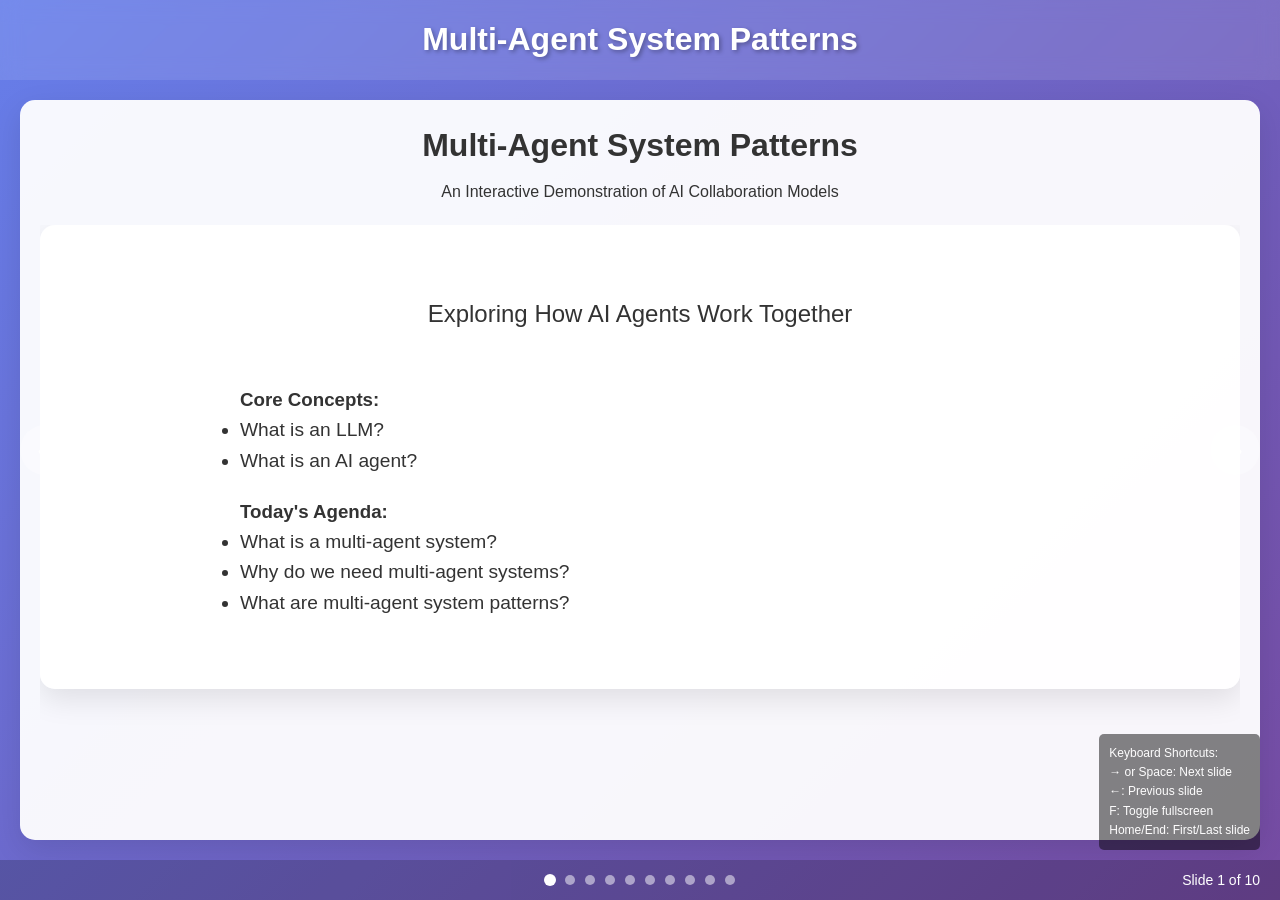
==== commit 7f2710f2: "finall changes" ====
--- a/visual/presentation.html
+++ b/visual/presentation.html
@@ -15,17 +15,53 @@
     </header>
 
     <nav class="pattern-nav">
-        <button class="nav-btn" data-pattern="profile">Presenter Profile</button>
-        <button class="nav-btn active" data-pattern="route">Route Pattern</button>
+        <button class="nav-btn active" data-pattern="profile">Presenter Profile</button>
+        <button class="nav-btn" data-pattern="title">Title</button>
+        <button class="nav-btn" data-pattern="intro">Introduction</button>
+        <button class="nav-btn" data-pattern="route">Route Pattern</button>
         <button class="nav-btn" data-pattern="coordinate">Coordinate Pattern</button>
         <button class="nav-btn" data-pattern="collaborate">Collaborate Pattern</button>
         <button class="nav-btn" data-pattern="loop">Loop Pattern</button>
         <button class="nav-btn" data-pattern="network">Network Pattern</button>
         <button class="nav-btn" data-pattern="hierarchical">Hierarchical Pattern</button>
+        <button class="nav-btn" data-pattern="thank-you">Thank You</button>
     </nav>
 
+    <!-- Title Slide -->
+    <section id="title-pattern" class="pattern-section">
+        <div class="pattern-header">
+            <h2>Multi-Agent System Patterns</h2>
+            <p>An Interactive Demonstration of AI Collaboration Models</p>
+        </div>
+        
+        <div class="demo-container">
+            <div class="title-content" style="display: flex; flex-direction: column; justify-content: center; align-items: center; height: 400px; text-align: center;">
+                <p style="font-size: 1.5rem; margin-bottom: 2rem;">Exploring How AI Agents Work Together</p>
+                
+                <div style="width: 100%; text-align: left; max-width: 800px;">
+                    <div class="core-questions" style="margin-top: 20px;">
+                        <h3>Core Concepts:</h3>
+                        <ul style="font-size: 1.2rem; line-height: 1.6;">
+                            <li>What is an LLM?</li>
+                            <li>What is an AI agent?</li>
+                        </ul>
+                    </div>
+                    
+                    <div class="agenda-questions" style="margin-top: 20px;">
+                        <h3>Today's Agenda:</h3>
+                        <ul style="font-size: 1.2rem; line-height: 1.6;">
+                            <li>What is a multi-agent system?</li>
+                            <li>Why do we need multi-agent systems?</li>
+                            <li>What are multi-agent system patterns?</li>
+                        </ul>
+                    </div>
+                </div>
+            </div>
+        </div>
+    </section>
+
     <!-- Profile Section -->
-    <section id="profile-pattern" class="pattern-section">
+    <section id="profile-pattern" class="pattern-section active">
         <div class="pattern-header">
             <h2>Multi-Agent System Patterns - Interactive Demonstration</h2>
             <p>Exploring different ways AI agents can work together to accomplish complex tasks</p>
@@ -44,8 +80,47 @@
         </div>
     </section>
 
+    <!-- Introduction Slide -->
+    <section id="intro-pattern" class="pattern-section">
+        <div class="pattern-header">
+            <h2>Multi-Agent System Patterns - Introduction</h2>
+            <p>Exploring different ways AI agents can work together to accomplish complex tasks.</p>
+        </div>
+        
+        <div class="demo-container">
+            <div class="intro-content">
+                <div class="intro-section">
+                    <h4>What Are Multi-Agent Systems?</h4>
+                    <p>A multi-agent system is a group of AI agents working together to solve problems that are difficult or impossible for a single agent to solve.</p>
+                </div>
+                
+                <div class="intro-section">
+                    <h4>Why Patterns Matter</h4>
+                    <p>Different collaboration patterns offer unique advantages for different types of tasks and challenges.</p>
+                </div>
+                
+                <div class="intro-section">
+                    <h4>6 Key Multi-Agent Patterns</h4>
+                    <ol>
+                        <li><strong>Route Pattern</strong>: Directing tasks to specialists</li>
+                        <li><strong>Coordinate Pattern</strong>: Sequential workflows</li>
+                        <li><strong>Collaborate Pattern</strong>: Parallel problem-solving</li>
+                        <li><strong>Loop Pattern</strong>: Iterative improvement</li>
+                        <li><strong>Network Pattern</strong>: Web-like communication</li>
+                        <li><strong>Hierarchical Pattern</strong>: Manager-worker structure</li>
+                    </ol>
+                </div>
+                
+                <div class="intro-section">
+                    <h4>Interactive Demos</h4>
+                    <p>Each pattern includes a live demonstration showing how agents interact.</p>
+                </div>
+            </div>
+        </div>
+    </section>
+
     <!-- Route Pattern Demo -->
-    <section id="route-pattern" class="pattern-section active">
+    <section id="route-pattern" class="pattern-section">
         <div class="pattern-header">
             <h2>Route Pattern - Smart Language Router</h2>
             <p>The Team Leader analyzes the query and routes it to the most appropriate specialist agent.</p>
@@ -470,6 +545,65 @@
 
     <!-- Competitive Pattern Demo has been removed to streamline the presentation -->
 
+    <!-- Thank You Slide -->
+    <section id="thank-you-pattern" class="pattern-section">
+        <div class="pattern-header">
+            <h2>Thank You</h2>
+            <p>Multi-Agent System Patterns Presentation</p>
+        </div>
+        
+        <div class="demo-container">
+            <div class="thank-you-content" style="padding: 20px; display: flex; flex-direction: column; align-items: center;">
+                <div class="pattern-summary" style="width: 100%; max-width: 900px;">
+                    <h3 style="text-align: center; margin-bottom: 30px; color: #4338ca;">Pattern Quick Reference</h3>
+                    
+                    <div style="display: flex; flex-wrap: wrap; justify-content: space-between; gap: 20px;">
+                        <!-- Route Pattern Card -->
+                        <div style="flex: 1 1 calc(33% - 20px); min-width: 250px; background: linear-gradient(135deg, #e9f2ff 0%, #f9f9ff 100%); border-radius: 10px; padding: 15px; box-shadow: 0 4px 6px rgba(0,0,0,0.1);">
+                            <h4 style="margin-top: 0; color: #2563eb; border-bottom: 2px solid #2563eb; padding-bottom: 5px;">Route Pattern</h4>
+                            <p style="margin-bottom: 5px;"><strong>Key Concept:</strong> Routing to suitable agents among multiple agents</p>
+                        </div>
+                        
+                        <!-- Collaborate Pattern Card -->
+                        <div style="flex: 1 1 calc(33% - 20px); min-width: 250px; background: linear-gradient(135deg, #f0f9ff 0%, #f9f9ff 100%); border-radius: 10px; padding: 15px; box-shadow: 0 4px 6px rgba(0,0,0,0.1);">
+                            <h4 style="margin-top: 0; color: #0891b2; border-bottom: 2px solid #0891b2; padding-bottom: 5px;">Collaborate Pattern</h4>
+                            <p style="margin-bottom: 5px;"><strong>Key Concept:</strong> Running agents simultaneously and combining responses</p>
+                        </div>
+                        
+                        <!-- Coordinate Pattern Card -->
+                        <div style="flex: 1 1 calc(33% - 20px); min-width: 250px; background: linear-gradient(135deg, #f0fff4 0%, #f9f9ff 100%); border-radius: 10px; padding: 15px; box-shadow: 0 4px 6px rgba(0,0,0,0.1);">
+                            <h4 style="margin-top: 0; color: #059669; border-bottom: 2px solid #059669; padding-bottom: 5px;">Coordinate Pattern</h4>
+                            <p style="margin-bottom: 5px;"><strong>Key Concept:</strong> Sequential workflow where one agent relies on output of other agent</p>
+                        </div>
+                        
+                        <!-- Loop Pattern Card -->
+                        <div style="flex: 1 1 calc(33% - 20px); min-width: 250px; background: linear-gradient(135deg, #fff7ed 0%, #f9f9ff 100%); border-radius: 10px; padding: 15px; box-shadow: 0 4px 6px rgba(0,0,0,0.1);">
+                            <h4 style="margin-top: 0; color: #d97706; border-bottom: 2px solid #d97706; padding-bottom: 5px;">Loop Pattern</h4>
+                            <p style="margin-bottom: 5px;"><strong>Key Concept:</strong> Run agent multiple times until meeting constraints or expected results</p>
+                        </div>
+                        
+                        <!-- Network Pattern Card -->
+                        <div style="flex: 1 1 calc(33% - 20px); min-width: 250px; background: linear-gradient(135deg, #ffe4e6 0%, #f9f9ff 100%); border-radius: 10px; padding: 15px; box-shadow: 0 4px 6px rgba(0,0,0,0.1);">
+                            <h4 style="margin-top: 0; color: #be185d; border-bottom: 2px solid #be185d; padding-bottom: 5px;">Network Pattern</h4>
+                            <p style="margin-bottom: 5px;"><strong>Key Concept:</strong> Agents communicate with each other to make group decisions</p>
+                        </div>
+                        
+                        <!-- Hierarchical Pattern Card -->
+                        <div style="flex: 1 1 calc(33% - 20px); min-width: 250px; background: linear-gradient(135deg, #f5f3ff 0%, #f9f9ff 100%); border-radius: 10px; padding: 15px; box-shadow: 0 4px 6px rgba(0,0,0,0.1);">
+                            <h4 style="margin-top: 0; color: #7c3aed; border-bottom: 2px solid #7c3aed; padding-bottom: 5px;">Hierarchical Pattern</h4>
+                            <p style="margin-bottom: 5px;"><strong>Key Concept:</strong> Manager-worker structure with clear authority levels</p>
+                        </div>
+                    </div>
+                </div>
+                
+                <div class="closing-message" style="margin-top: 40px; text-align: center;">
+                    <p style="font-size: 18px;">In case of queries, feel free to reach out to me on Teams:</p>
+                    <p style="font-size: 20px; font-weight: bold; color: #4338ca; margin-top: 10px;">Ganapathy Subramanian S</p>
+                </div>
+            </div>
+        </div>
+    </section>
+
     <!-- Load all required scripts -->
     <script src="script.js"></script>
     <script src="presentation.js"></script>
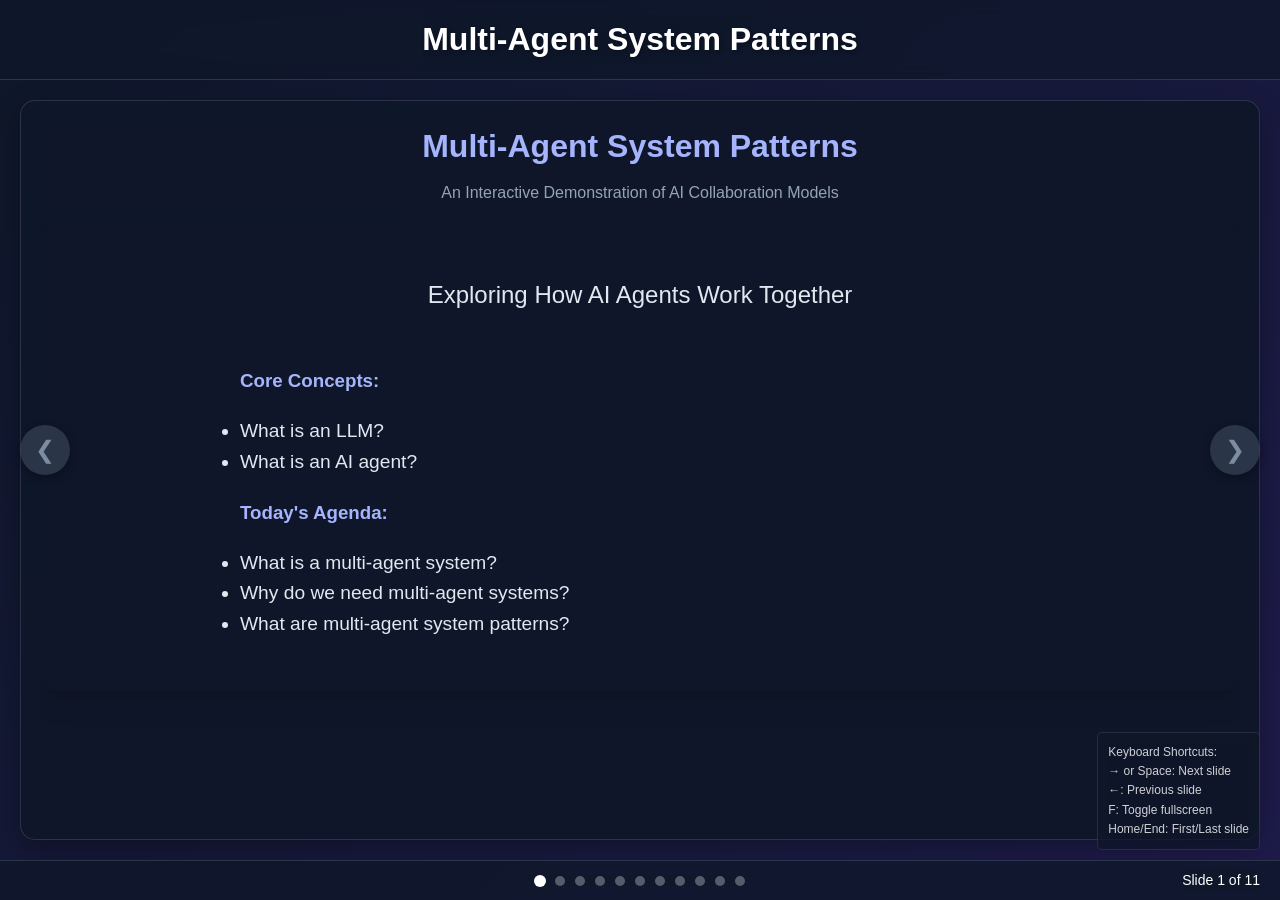
==== commit ccaa4469: "Merge branch 'master' of https://github.com/GanapathySubramanian/Multi-Agent-pattern into light-mode" ====
--- a/visual/presentation.html
+++ b/visual/presentation.html
@@ -122,8 +122,35 @@
     <!-- Route Pattern Demo -->
     <section id="route-pattern" class="pattern-section">
         <div class="pattern-header">
-            <h2>Route Pattern - Smart Language Router</h2>
-            <p>The Team Leader analyzes the query and routes it to the most appropriate specialist agent.</p>
+            <h2>Multi-Agent System Patterns - Introduction</h2>
+            <p>Exploring different ways AI agents can work together to accomplish complex tasks.</p>
+            
+            <div style="display: flex; flex-direction: column; align-items: center; justify-content: center; margin: 30px 0;">
+                <div style="width: 200px; margin-bottom: 20px;">
+                    <img src="https://i.postimg.cc/brgJ33R0/ganapathy-profile.jpg" alt="Ganapathy Subramanian S" 
+                         style="width: 100%; border-radius: 50%; box-shadow: 0 5px 20px rgba(0,0,0,0.2);">
+                </div>
+                <div style="text-align: center;">
+                    <h2 style="margin: 0; font-size: 2.5rem; margin-bottom: 10px;">Ganapathy Subramanian S</h2>
+                    <p style="margin: 0; font-size: 1.5rem; color: var(--text-secondary); margin-bottom: 10px;">Engineer at Presidio</p>
+                </div>
+            </div>
+            
+            <div style="background: var(--card-bg); padding: 20px; border-radius: 10px; margin-bottom: 20px;">
+                <h3 style="margin-top: 0;">Today's Webinar Agenda</h3>
+                <ul style="text-align: left; padding-left: 20px;">
+                    <li>What Are Multi-Agent Systems?</li>
+                    <li>Why Patterns Matter</li>
+                    <li>8 Key Multi-Agent Patterns</li>
+                    <li>Live Demonstrations</li>
+                    <li>Q&A Session</li>
+                </ul>
+            </div>
+            
+            <div style="margin-top: 20px;">
+                <h3>First Pattern: Route Pattern - Smart Language Router</h3>
+                <p>The Team Leader analyzes the query and routes it to the most appropriate specialist agent.</p>
+            </div>
         </div>
         
         <div class="demo-container">
@@ -604,6 +631,30 @@
         </div>
     </section>
 
+    <!-- Thank You Slide -->
+    <section id="thank-you" class="pattern-section">
+        <div class="pattern-header">
+            <h2>Thank You!</h2>
+            <p>For attending this webinar on Multi-Agent System Patterns</p>
+        </div>
+        
+        <div class="demo-container">
+            <div style="display: flex; flex-direction: column; align-items: center; justify-content: center; padding: 40px; text-align: center;">
+                <h2 style="font-size: 2.5rem; margin-bottom: 40px;">Thank You For Attending!</h2>
+                
+                <div style="max-width: 600px;">
+                    <h3 style="margin-bottom: 20px; font-size: 1.8rem;">Key Takeaways</h3>
+                    <ul style="text-align: left; font-size: 1.2rem; line-height: 1.8;">
+                        <li>Multi-agent systems enable complex problem solving through collaboration</li>
+                        <li>Different patterns serve different collaboration needs</li>
+                        <li>Choose patterns based on your specific requirements</li>
+                        <li>Combine patterns for more sophisticated agent interactions</li>
+                    </ul>
+                </div>
+            </div>
+        </div>
+    </section>
+
     <!-- Load all required scripts -->
     <script src="script.js"></script>
     <script src="presentation.js"></script>
--- a/visual/styles.css
+++ b/visual/styles.css
@@ -1184,3 +1184,5 @@
     transform: translateY(-3px);
     box-shadow: 0 6px 20px rgba(0, 0, 0, 0.25);
 }
+
+
--- a/visual/presentation.css
+++ b/visual/presentation.css
@@ -1,13 +1,16 @@
-/* Presentation Carousel Styles */
+/* Presentation Carousel Styles - Dark Theme */
 :root {
     --slide-transition: 0.5s;
-    --primary-color: #667eea;
-    --secondary-color: #764ba2;
-    --text-color: #333;
+    --primary-color: #5468ff;
+    --secondary-color: #7b68ee;
+    --text-color: #e1e1e1;
     --light-text: white;
-    --bg-gradient: linear-gradient(135deg, #667eea 0%, #764ba2 100%);
-    --card-bg: rgba(255, 255, 255, 0.95);
+    --bg-gradient: linear-gradient(135deg, #0f172a 0%, #1e1b4b 100%);
+    --card-bg: rgba(15, 23, 42, 0.95);
+    --card-shadow: 0 10px 30px rgba(0, 0, 0, 0.3);
+    --card-border: rgba(71, 85, 105, 0.5);
     --nav-button-size: 50px;
+    --section-bg: rgba(15, 23, 42, 0.7);
 }
 
 body {
@@ -31,7 +34,7 @@
     left: 0;
     right: 0;
     height: 80px;
-    background: rgba(255, 255, 255, 0.1);
+    background: rgba(15, 23, 42, 0.7);
     backdrop-filter: blur(10px);
     display: flex;
     align-items: center;
@@ -39,6 +42,7 @@
     z-index: 100;
     text-align: center;
     padding: 0 100px;
+    border-bottom: 1px solid rgba(255, 255, 255, 0.1);
 }
 
 .presentation-header h1 {
@@ -56,6 +60,7 @@
     right: 0;
     bottom: 40px;
     overflow: hidden;
+    background: var(--bg-gradient);
 }
 
 .carousel-track {
@@ -80,11 +85,12 @@
     left: 0;
     right: 0;
     height: 40px;
-    background: rgba(0, 0, 0, 0.2);
+    background: rgba(15, 23, 42, 0.8);
     display: flex;
     align-items: center;
     justify-content: center;
     z-index: 100;
+    border-top: 1px solid rgba(255, 255, 255, 0.1);
 }
 
 .slide-indicators {
@@ -96,7 +102,7 @@
     width: 10px;
     height: 10px;
     border-radius: 50%;
-    background: rgba(255, 255, 255, 0.5);
+    background: rgba(255, 255, 255, 0.3);
     cursor: pointer;
 }
 
@@ -119,7 +125,7 @@
     transform: translateY(-50%);
     width: var(--nav-button-size);
     height: var(--nav-button-size);
-    background: rgba(255, 255, 255, 0.3);
+    background: rgba(15, 23, 42, 0.7);
     border-radius: 50%;
     display: flex;
     align-items: center;
@@ -129,10 +135,11 @@
     cursor: pointer;
     z-index: 100;
     transition: all 0.3s ease;
+    box-shadow: 0 3px 10px rgba(0, 0, 0, 0.3);
 }
 
 .arrow-nav:hover {
-    background: rgba(255, 255, 255, 0.5);
+    background: rgba(71, 85, 105, 0.8);
 }
 
 .arrow-nav.prev {
@@ -147,7 +154,8 @@
 .slide-content {
     background: var(--card-bg);
     border-radius: 15px;
-    box-shadow: 0 10px 30px rgba(0, 0, 0, 0.1);
+    box-shadow: var(--card-shadow);
+    border: 1px solid var(--card-border);
     height: 100%;
     padding: 20px;
     box-sizing: border-box;
@@ -156,6 +164,53 @@
     flex-direction: column;
 }
 
+/* All white content sections inside slides - like those in profile and demo sections */
+.slide-body > div,
+.slide-content .demo-container,
+.slide-body .visualization,
+.slide-body .input-section,
+.slide-body .result-section,
+.demo-container > div,
+.result-box,
+.slide-body h1, .slide-body h2, .slide-body h3, .slide-body h4, .slide-body h5, .slide-body h6 {
+    background-color: var(--card-bg) !important;
+    color: var(--text-color) !important;
+}
+
+/* Make text on white backgrounds visible - strengthen text visibility */
+.slide-body div,
+.slide-body p,
+.slide-body span,
+.slide-body li,
+.step-card p,
+.panelist-card p,
+.agent-card p,
+.network-node p,
+.hierarchy-node p {
+    color: #e2e8f0 !important;
+}
+
+/* Style text in demo sections - improve heading contrast */
+.intro-content h3,
+.demo-container h3,
+.result-section h3,
+.input-section h3 {
+    color: #a5b4fc !important; /* light indigo */
+    margin-bottom: 20px;
+    font-weight: bold !important;
+}
+
+/* Improve heading contrast throughout */
+h2, h3, h4, h5 {
+    color: #a5b4fc !important;
+}
+
+/* Fix profile slide text */
+#profile-pattern h2,
+#profile-pattern p {
+    color: white !important;
+}
+
 .slide-header {
     text-align: center;
     margin-bottom: 20px;
@@ -164,6 +219,11 @@
 .slide-header h2 {
     font-size: 2rem;
     margin-bottom: 0.5rem;
+    color: var(--light-text);
+}
+
+.slide-header p {
+    color: #94a3b8;
 }
 
 .slide-body {
@@ -287,13 +347,14 @@
     position: fixed;
     bottom: 50px;
     right: 20px;
-    background: rgba(0, 0, 0, 0.6);
+    background: rgba(15, 23, 42, 0.9);
     color: white;
     padding: 10px;
     border-radius: 5px;
     font-size: 12px;
     z-index: 1000;
     opacity: 0.8;
+    border: 1px solid var(--primary-color);
 }
 
 /* Introduction slide styling */
@@ -301,10 +362,11 @@
     padding: 20px;
     max-width: 800px;
     margin: 0 auto;
+    color: #e2e8f0;
 }
 
 .intro-section {
-    background: rgba(255, 255, 255, 0.1);
+    background: var(--section-bg);
     padding: 15px 20px;
     border-radius: 10px;
     margin-bottom: 20px;
@@ -312,7 +374,7 @@
 }
 
 .intro-section h4 {
-    color: var(--primary-color);
+    color: #a5b4fc; /* lighter indigo for headings */
     margin-top: 0;
     font-size: 1.3rem;
 }
@@ -320,16 +382,19 @@
 .intro-section p {
     margin-bottom: 0;
     line-height: 1.5;
+    color: #e2e8f0;
 }
 
 .intro-section ol, .intro-section ul {
     margin: 10px 0;
     padding-left: 25px;
+    color: #e2e8f0;
 }
 
 .intro-section li {
     margin-bottom: 8px;
     line-height: 1.4;
+    color: #e2e8f0;
 }
 
 .intro-section strong {
@@ -386,48 +451,58 @@
     border-radius: 15px;
     font-size: 0.9rem;
     font-weight: 600;
-    background: #e9ecef;
-    color: #495057;
+    background: #1e293b;
+    color: #cbd5e1;
     display: inline-block;
     margin-top: 0.5rem;
 }
 
 .slide-body .status.processing {
-    background: #ffc107;
-    color: #856404;
+    background: #854d0e;
+    color: #fef3c7;
 }
 
 .slide-body .status.completed {
-    background: #28a745;
+    background: #0f766e;
     color: white;
 }
 
 /* Fix for agent cards in presentation mode */
-.slide-body .agent-card {
-    background: white;
-    border-radius: 10px;
-    padding: 1.5rem;
-    box-shadow: 0 5px 15px rgba(0,0,0,0.1);
-    text-align: center;
-    transition: all 0.3s ease;
-    border: 2px solid transparent;
+.slide-body .agent-card,
+.step-card,
+.panelist-card,
+.coordinator-card,
+.bidder-card,
+.winner-card,
+.data-source,
+.aggregator-card,
+.network-node,
+.hierarchy-node {
+    background: rgba(30, 41, 59, 0.8) !important;
+    border-radius: 10px !important;
+    padding: 1.5rem !important;
+    box-shadow: 0 5px 15px rgba(0, 0, 0, 0.2) !important;
+    text-align: center !important;
+    transition: all 0.3s ease !important;
+    border: 2px solid transparent !important;
+    color: #e2e8f0 !important;
 }
 
 .slide-body .agent-card.leader {
-    background: linear-gradient(135deg, #667eea, #764ba2);
+    background: linear-gradient(135deg, #5468ff, #1e1b4b);
     color: white;
-    border: 2px solid #667eea;
+    border: 2px solid #5468ff;
 }
 
 .slide-body .agent-card.active {
-    border-color: #28a745;
+    border-color: #10b981;
     transform: scale(1.05);
-    box-shadow: 0 10px 25px rgba(40, 167, 69, 0.3);
+    box-shadow: 0 10px 25px rgba(16, 185, 129, 0.3);
 }
 
 /* Fix for message bubble in presentation mode */
 .slide-body .message-bubble {
-    background: #667eea;
+    background: #5468ff;
     color: white;
     padding: 1rem 1.5rem;
     border-radius: 20px;
@@ -452,18 +527,346 @@
 }
 
 /* Fix for other interactive elements */
-.slide-body .progress-bar {
+.slide-body .progress-bar,
+.progress-bar {
+    width: 100% !important;
+    height: 8px !important;
+    background: #1e293b !important;
+    border-radius: 4px !important;
+    overflow: hidden !important;
+    margin-top: 1rem !important;
+}
+
+.slide-body .progress,
+.progress {
+    height: 100% !important;
+    background: linear-gradient(90deg, #5468ff, #7b68ee) !important;
+    width: 0% !important;
+    transition: width 0.5s ease !important;
+}
+
+/* Fix white backgrounds in step cards and interactive elements */
+.step-card .agent-info,
+.step-card .step-number,
+.loop-step-card,
+.decision-diamond,
+.quality-meter,
+.workflow-steps,
+.arrow,
+.panel-grid,
+.synthesis-section,
+.coordinator-card,
+.auction-board,
+.task-posting,
+.bidding-section,
+.aggregator-layout,
+.network-grid,
+.hierarchy-tree,
+div[class^="step-card"],
+div[class^="agent-info"],
+div[class^="progress-bar"],
+.workflow-steps > div,
+.hierarchy-tree > div,
+.panel-grid > div {
+    background-color: var(--card-bg) !important;
+    color: #e2e8f0 !important;
+}
+
+/* Fix white step cards in coordinate pattern */
+.step-card {
+    background-color: #1e293b !important;
+    border: 1px solid rgba(71, 85, 105, 0.5) !important;
+}
+
+/* Fix agent info */
+.agent-info {
+    background-color: transparent !important;
+}
+
+/* Target the white step cards in coordinate pattern specifically */
+[id^="step-"] {
+    background-color: #1e293b !important;
+}
+
+/* Searcher, Writer, Editor headers in coordinate pattern */
+.step-card h4, 
+#searcher-agent h4, 
+#writer-agent h4, 
+#editor-agent h4,
+.panelist-card h4,
+.network-node h4,
+.hierarchy-node h4 {
+    color: white !important;
+    margin-top: 0;
+    font-weight: bold;
+}
+
+/* Fix any remaining white backgrounds */
+* {
+    background-color: inherit;
+}
+
+/* Make panels in Collaborate pattern dark */
+.panelist-card {
+    background-color: #1e293b !important;
+    color: white !important;
+    border: 1px solid rgba(71, 85, 105, 0.5) !important;
+}
+
+/* Fix network pattern message bubbles and preview areas */
+.network-node .message-preview,
+.slide-body .message-preview,
+#network-message,
+[class*="message-"],
+.slide-body [id*="message-"] {
+    background-color: #1e293b !important;
+    color: #e2e8f0 !important;
+    border: 1px solid rgba(71, 85, 105, 0.5) !important;
+    border-radius: 8px;
+    padding: 10px;
+}
+
+/* Style the active message bubble in network pattern */
+.message-bubble,
+div[id="network-message"],
+#network-pattern .message-bubble {
+    background-color: #4f46e5 !important;
+    color: white !important;
+    border: none !important;
+    box-shadow: 0 4px 12px rgba(79, 70, 229, 0.4) !important;
+}
+
+/* Fix specific issues in network pattern */
+#network-pattern .message-preview,
+#venue-agent .message-preview,
+#budget-agent .message-preview,
+#catering-agent .message-preview,
+#entertainment-agent .message-preview,
+.network-grid .message-preview,
+[class*="agent"] .message-preview {
+    background-color: #1e293b !important;
+    color: #e2e8f0 !important;
+    border: 1px solid rgba(71, 85, 105, 0.5) !important;
+    border-radius: 6px !important;
+    padding: 8px !important;
+    min-height: 30px !important;
+}
+
+/* Make sure text inside messages is white in network pattern */
+#network-pattern .message-bubble p,
+#network-pattern .message-bubble span,
+#network-pattern .message-bubble div {
+    color: white !important;
+}
+
+#catering-agent .message-preview,
+#venue-agent .message-preview,
+#budget-agent .message-preview,
+#entertainment-agent .message-preview {
+    background-color: #1e293b !important;
+    color: #e2e8f0 !important;
+    min-height: 50px;
     width: 100%;
-    height: 8px;
-    background: #e9ecef;
-    border-radius: 4px;
-    overflow: hidden;
-    margin-top: 1rem;
-}
-
-.slide-body .progress {
+    border-radius: 8px;
+    border: 1px solid rgba(71, 85, 105, 0.5);
+}
+
+/* Add some more specific rules for Response box */
+.result-box, 
+#route-result, 
+#coordinate-result,
+#collaborate-result,
+#loop-result,
+#aggregator-result,
+#network-result,
+#hierarchical-result {
+    background-color: #1e293b !important;
+    color: #e2e8f0 !important;
+    padding: 15px;
+    border-radius: 8px;
+    border: 1px solid rgba(71, 85, 105, 0.5);
+}
+
+/* Fix white borders in all slides */
+.arrow-to-aggregator,
+.hierarchy-connector,
+[class^="arrow-"],
+[class*=" arrow-"],
+hr, 
+.divider,
+.border,
+svg path,
+svg line,
+.line,
+.connector {
+    border-color: rgba(71, 85, 105, 0.5) !important;
+    background-color: rgba(71, 85, 105, 0.5) !important;
+    stroke: rgba(148, 163, 184, 0.5) !important;
+    color: rgba(148, 163, 184, 0.8) !important;
+}
+
+/* Fix for aggregator pattern arrows */
+.arrow-to-aggregator {
+    border: none !important;
+    position: relative !important;
+}
+
+.arrow-to-aggregator::after {
+    content: "";
+    position: absolute;
+    top: 0;
+    left: 50%;
     height: 100%;
-    background: linear-gradient(90deg, #667eea, #764ba2);
-    width: 0%;
-    transition: width 0.5s ease;
-}
+    width: 2px;
+    background-image: linear-gradient(to bottom, #4f46e5 50%, transparent 50%);
+    background-size: 2px 10px;
+    background-repeat: repeat-y;
+}
+
+/* Fix any vertical or horizontal lines */
+.vertical-line,
+.horizontal-line {
+    background-color: rgba(71, 85, 105, 0.5) !important;
+    border-color: rgba(71, 85, 105, 0.5) !important;
+}
+
+/* Fix borders on ALL elements - more aggressive approach */
+.data-source,
+.aggregator-card,
+.step-card,
+.network-node,
+.hierarchy-node,
+.bidder-card,
+.panelist-card,
+.coordinator-card,
+.agent-card,
+.decision-diamond,
+.winner-card,
+.result-box,
+.white-bg,
+.card,
+.thinking-indicator,
+.response-preview,
+[id^="step-"],
+[class*="step-"],
+[class*="card"],
+[class*="box"],
+[class*="container"],
+[class*="section"],
+.visualization > div,
+div[style*="border"],
+#route-result, 
+#coordinate-result,
+#collaborate-result,
+#loop-result,
+#aggregator-result,
+#network-result,
+#hierarchical-result,
+.workflow-steps div,
+.hierarchy-tree div,
+.panel-grid div,
+.step-card div {
+    border-color: rgba(71, 85, 105, 0.5) !important;
+}
+
+/* Remove all white borders completely */
+* {
+    border-color: rgba(71, 85, 105, 0.5) !important;
+}
+
+/* Fix specific borders for coordinate pattern steps */
+.step-card, 
+#step-1, #step-2, #step-3,
+.workflow-steps > div,
+[class*="step-"] {
+    background-color: #1e293b !important;
+    border: 1px solid rgba(71, 85, 105, 0.5) !important;
+    border-radius: 10px !important;
+}
+
+/* Fix inputs and buttons with better contrast */
+input[type="text"],
+textarea,
+select {
+    background-color: #1e293b !important;
+    color: #e2e8f0 !important;
+    border: 1px solid #475569 !important;
+    border-radius: 6px !important;
+    padding: 8px 12px !important;
+}
+
+button,
+.lang-btn,
+.topic-btn,
+.question-btn,
+.task-btn {
+    background-color: #4f46e5 !important; /* indigo-600 */
+    color: white !important;
+    border: none !important;
+    border-radius: 6px !important;
+    box-shadow: 0 2px 10px rgba(79, 70, 229, 0.3) !important;
+    padding: 8px 16px !important;
+    transition: all 0.2s ease !important;
+}
+
+button:hover,
+.lang-btn:hover,
+.topic-btn:hover,
+.question-btn:hover,
+.task-btn:hover {
+    background-color: #6366f1 !important; /* indigo-500 */
+    transform: translateY(-1px) !important;
+}
+
+/* Fix specific elements and colors */
+.arrow, .loop-arrow {
+    color: #e2e8f0 !important;
+    font-weight: bold !important;
+    font-size: 1.5rem !important;
+}
+
+/* Status colors with better contrast */
+.status.processing {
+    background-color: #b45309 !important; /* amber-700 */
+    color: white !important;
+}
+
+.status.completed {
+    background-color: #059669 !important; /* emerald-600 */
+    color: white !important;
+}
+
+.status {
+    background-color: #334155 !important; /* slate-700 */
+    color: #e2e8f0 !important;
+    font-weight: bold !important;
+}
+
+/* Ensure number indicators are clearly visible */
+.step-number {
+    background-color: #4f46e5 !important;
+    color: white !important;
+    border-radius: 50% !important;
+    width: 30px !important;
+    height: 30px !important;
+    display: flex !important;
+    align-items: center !important;
+    justify-content: center !important;
+    font-weight: bold !important;
+}
+
+/* Make thinking indicators visible */
+.thinking-indicator {
+    color: #93c5fd !important; /* blue-300 */
+    font-size: 1.5rem !important;
+}
+
+/* All white cards should have dark backgrounds */
+.slide-body .white-card,
+.slide-body .card,
+.white-bg,
+.thinking-indicator,
+.response-preview {
+    background-color: var(--card-bg) !important;
+    color: #e2e8f0 !important;
+}
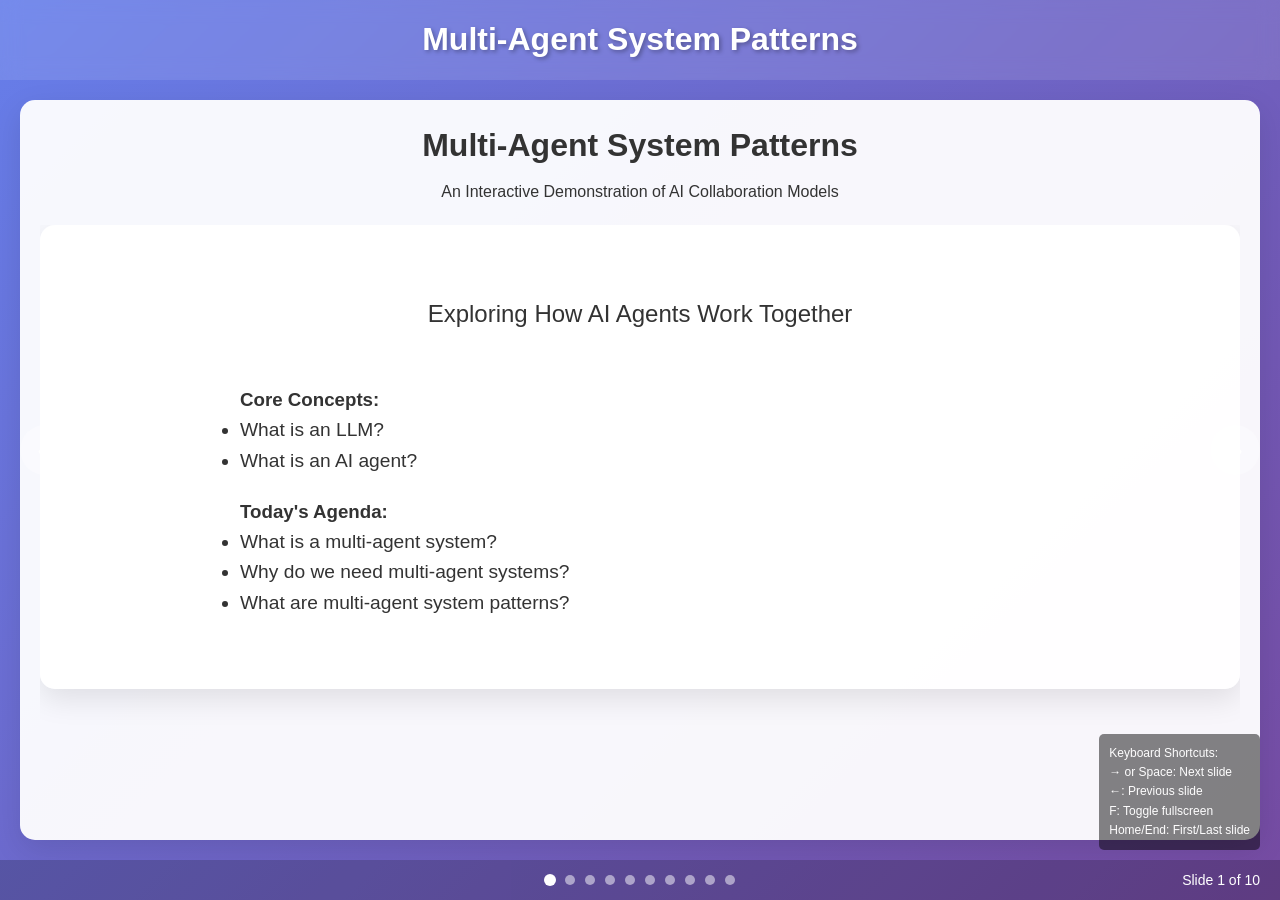
==== commit b8be47f7: "updated the styles of visual ui" ====
--- a/visual/presentation.html
+++ b/visual/presentation.html
@@ -631,30 +631,6 @@
         </div>
     </section>
 
-    <!-- Thank You Slide -->
-    <section id="thank-you" class="pattern-section">
-        <div class="pattern-header">
-            <h2>Thank You!</h2>
-            <p>For attending this webinar on Multi-Agent System Patterns</p>
-        </div>
-        
-        <div class="demo-container">
-            <div style="display: flex; flex-direction: column; align-items: center; justify-content: center; padding: 40px; text-align: center;">
-                <h2 style="font-size: 2.5rem; margin-bottom: 40px;">Thank You For Attending!</h2>
-                
-                <div style="max-width: 600px;">
-                    <h3 style="margin-bottom: 20px; font-size: 1.8rem;">Key Takeaways</h3>
-                    <ul style="text-align: left; font-size: 1.2rem; line-height: 1.8;">
-                        <li>Multi-agent systems enable complex problem solving through collaboration</li>
-                        <li>Different patterns serve different collaboration needs</li>
-                        <li>Choose patterns based on your specific requirements</li>
-                        <li>Combine patterns for more sophisticated agent interactions</li>
-                    </ul>
-                </div>
-            </div>
-        </div>
-    </section>
-
     <!-- Load all required scripts -->
     <script src="script.js"></script>
     <script src="presentation.js"></script>
--- a/visual/styles.css
+++ b/visual/styles.css
@@ -1184,5 +1184,3 @@
     transform: translateY(-3px);
     box-shadow: 0 6px 20px rgba(0, 0, 0, 0.25);
 }
-
-
--- a/visual/presentation.css
+++ b/visual/presentation.css
@@ -1,16 +1,13 @@
-/* Presentation Carousel Styles - Dark Theme */
+/* Presentation Carousel Styles */
 :root {
     --slide-transition: 0.5s;
-    --primary-color: #5468ff;
-    --secondary-color: #7b68ee;
-    --text-color: #e1e1e1;
+    --primary-color: #667eea;
+    --secondary-color: #764ba2;
+    --text-color: #333;
     --light-text: white;
-    --bg-gradient: linear-gradient(135deg, #0f172a 0%, #1e1b4b 100%);
-    --card-bg: rgba(15, 23, 42, 0.95);
-    --card-shadow: 0 10px 30px rgba(0, 0, 0, 0.3);
-    --card-border: rgba(71, 85, 105, 0.5);
+    --bg-gradient: linear-gradient(135deg, #667eea 0%, #764ba2 100%);
+    --card-bg: rgba(255, 255, 255, 0.95);
     --nav-button-size: 50px;
-    --section-bg: rgba(15, 23, 42, 0.7);
 }
 
 body {
@@ -34,7 +31,7 @@
     left: 0;
     right: 0;
     height: 80px;
-    background: rgba(15, 23, 42, 0.7);
+    background: rgba(255, 255, 255, 0.1);
     backdrop-filter: blur(10px);
     display: flex;
     align-items: center;
@@ -42,7 +39,6 @@
     z-index: 100;
     text-align: center;
     padding: 0 100px;
-    border-bottom: 1px solid rgba(255, 255, 255, 0.1);
 }
 
 .presentation-header h1 {
@@ -60,7 +56,6 @@
     right: 0;
     bottom: 40px;
     overflow: hidden;
-    background: var(--bg-gradient);
 }
 
 .carousel-track {
@@ -85,12 +80,11 @@
     left: 0;
     right: 0;
     height: 40px;
-    background: rgba(15, 23, 42, 0.8);
+    background: rgba(0, 0, 0, 0.2);
     display: flex;
     align-items: center;
     justify-content: center;
     z-index: 100;
-    border-top: 1px solid rgba(255, 255, 255, 0.1);
 }
 
 .slide-indicators {
@@ -102,7 +96,7 @@
     width: 10px;
     height: 10px;
     border-radius: 50%;
-    background: rgba(255, 255, 255, 0.3);
+    background: rgba(255, 255, 255, 0.5);
     cursor: pointer;
 }
 
@@ -125,7 +119,7 @@
     transform: translateY(-50%);
     width: var(--nav-button-size);
     height: var(--nav-button-size);
-    background: rgba(15, 23, 42, 0.7);
+    background: rgba(255, 255, 255, 0.3);
     border-radius: 50%;
     display: flex;
     align-items: center;
@@ -135,11 +129,10 @@
     cursor: pointer;
     z-index: 100;
     transition: all 0.3s ease;
-    box-shadow: 0 3px 10px rgba(0, 0, 0, 0.3);
 }
 
 .arrow-nav:hover {
-    background: rgba(71, 85, 105, 0.8);
+    background: rgba(255, 255, 255, 0.5);
 }
 
 .arrow-nav.prev {
@@ -154,8 +147,7 @@
 .slide-content {
     background: var(--card-bg);
     border-radius: 15px;
-    box-shadow: var(--card-shadow);
-    border: 1px solid var(--card-border);
+    box-shadow: 0 10px 30px rgba(0, 0, 0, 0.1);
     height: 100%;
     padding: 20px;
     box-sizing: border-box;
@@ -164,53 +156,6 @@
     flex-direction: column;
 }
 
-/* All white content sections inside slides - like those in profile and demo sections */
-.slide-body > div,
-.slide-content .demo-container,
-.slide-body .visualization,
-.slide-body .input-section,
-.slide-body .result-section,
-.demo-container > div,
-.result-box,
-.slide-body h1, .slide-body h2, .slide-body h3, .slide-body h4, .slide-body h5, .slide-body h6 {
-    background-color: var(--card-bg) !important;
-    color: var(--text-color) !important;
-}
-
-/* Make text on white backgrounds visible - strengthen text visibility */
-.slide-body div,
-.slide-body p,
-.slide-body span,
-.slide-body li,
-.step-card p,
-.panelist-card p,
-.agent-card p,
-.network-node p,
-.hierarchy-node p {
-    color: #e2e8f0 !important;
-}
-
-/* Style text in demo sections - improve heading contrast */
-.intro-content h3,
-.demo-container h3,
-.result-section h3,
-.input-section h3 {
-    color: #a5b4fc !important; /* light indigo */
-    margin-bottom: 20px;
-    font-weight: bold !important;
-}
-
-/* Improve heading contrast throughout */
-h2, h3, h4, h5 {
-    color: #a5b4fc !important;
-}
-
-/* Fix profile slide text */
-#profile-pattern h2,
-#profile-pattern p {
-    color: white !important;
-}
-
 .slide-header {
     text-align: center;
     margin-bottom: 20px;
@@ -219,11 +164,6 @@
 .slide-header h2 {
     font-size: 2rem;
     margin-bottom: 0.5rem;
-    color: var(--light-text);
-}
-
-.slide-header p {
-    color: #94a3b8;
 }
 
 .slide-body {
@@ -347,14 +287,13 @@
     position: fixed;
     bottom: 50px;
     right: 20px;
-    background: rgba(15, 23, 42, 0.9);
+    background: rgba(0, 0, 0, 0.6);
     color: white;
     padding: 10px;
     border-radius: 5px;
     font-size: 12px;
     z-index: 1000;
     opacity: 0.8;
-    border: 1px solid var(--primary-color);
 }
 
 /* Introduction slide styling */
@@ -362,11 +301,10 @@
     padding: 20px;
     max-width: 800px;
     margin: 0 auto;
-    color: #e2e8f0;
 }
 
 .intro-section {
-    background: var(--section-bg);
+    background: rgba(255, 255, 255, 0.1);
     padding: 15px 20px;
     border-radius: 10px;
     margin-bottom: 20px;
@@ -374,7 +312,7 @@
 }
 
 .intro-section h4 {
-    color: #a5b4fc; /* lighter indigo for headings */
+    color: var(--primary-color);
     margin-top: 0;
     font-size: 1.3rem;
 }
@@ -382,19 +320,16 @@
 .intro-section p {
     margin-bottom: 0;
     line-height: 1.5;
-    color: #e2e8f0;
 }
 
 .intro-section ol, .intro-section ul {
     margin: 10px 0;
     padding-left: 25px;
-    color: #e2e8f0;
 }
 
 .intro-section li {
     margin-bottom: 8px;
     line-height: 1.4;
-    color: #e2e8f0;
 }
 
 .intro-section strong {
@@ -451,58 +386,48 @@
     border-radius: 15px;
     font-size: 0.9rem;
     font-weight: 600;
-    background: #1e293b;
-    color: #cbd5e1;
+    background: #e9ecef;
+    color: #495057;
     display: inline-block;
     margin-top: 0.5rem;
 }
 
 .slide-body .status.processing {
-    background: #854d0e;
-    color: #fef3c7;
+    background: #ffc107;
+    color: #856404;
 }
 
 .slide-body .status.completed {
-    background: #0f766e;
+    background: #28a745;
     color: white;
 }
 
 /* Fix for agent cards in presentation mode */
-.slide-body .agent-card,
-.step-card,
-.panelist-card,
-.coordinator-card,
-.bidder-card,
-.winner-card,
-.data-source,
-.aggregator-card,
-.network-node,
-.hierarchy-node {
-    background: rgba(30, 41, 59, 0.8) !important;
-    border-radius: 10px !important;
-    padding: 1.5rem !important;
-    box-shadow: 0 5px 15px rgba(0, 0, 0, 0.2) !important;
-    text-align: center !important;
-    transition: all 0.3s ease !important;
-    border: 2px solid transparent !important;
-    color: #e2e8f0 !important;
+.slide-body .agent-card {
+    background: white;
+    border-radius: 10px;
+    padding: 1.5rem;
+    box-shadow: 0 5px 15px rgba(0,0,0,0.1);
+    text-align: center;
+    transition: all 0.3s ease;
+    border: 2px solid transparent;
 }
 
 .slide-body .agent-card.leader {
-    background: linear-gradient(135deg, #5468ff, #1e1b4b);
-    color: white;
-    border: 2px solid #5468ff;
+    background: linear-gradient(135deg, #667eea, #764ba2);
+    color: white;
+    border: 2px solid #667eea;
 }
 
 .slide-body .agent-card.active {
-    border-color: #10b981;
+    border-color: #28a745;
     transform: scale(1.05);
-    box-shadow: 0 10px 25px rgba(16, 185, 129, 0.3);
+    box-shadow: 0 10px 25px rgba(40, 167, 69, 0.3);
 }
 
 /* Fix for message bubble in presentation mode */
 .slide-body .message-bubble {
-    background: #5468ff;
+    background: #667eea;
     color: white;
     padding: 1rem 1.5rem;
     border-radius: 20px;
@@ -527,346 +452,18 @@
 }
 
 /* Fix for other interactive elements */
-.slide-body .progress-bar,
-.progress-bar {
-    width: 100% !important;
-    height: 8px !important;
-    background: #1e293b !important;
-    border-radius: 4px !important;
-    overflow: hidden !important;
-    margin-top: 1rem !important;
-}
-
-.slide-body .progress,
-.progress {
-    height: 100% !important;
-    background: linear-gradient(90deg, #5468ff, #7b68ee) !important;
-    width: 0% !important;
-    transition: width 0.5s ease !important;
-}
-
-/* Fix white backgrounds in step cards and interactive elements */
-.step-card .agent-info,
-.step-card .step-number,
-.loop-step-card,
-.decision-diamond,
-.quality-meter,
-.workflow-steps,
-.arrow,
-.panel-grid,
-.synthesis-section,
-.coordinator-card,
-.auction-board,
-.task-posting,
-.bidding-section,
-.aggregator-layout,
-.network-grid,
-.hierarchy-tree,
-div[class^="step-card"],
-div[class^="agent-info"],
-div[class^="progress-bar"],
-.workflow-steps > div,
-.hierarchy-tree > div,
-.panel-grid > div {
-    background-color: var(--card-bg) !important;
-    color: #e2e8f0 !important;
-}
-
-/* Fix white step cards in coordinate pattern */
-.step-card {
-    background-color: #1e293b !important;
-    border: 1px solid rgba(71, 85, 105, 0.5) !important;
-}
-
-/* Fix agent info */
-.agent-info {
-    background-color: transparent !important;
-}
-
-/* Target the white step cards in coordinate pattern specifically */
-[id^="step-"] {
-    background-color: #1e293b !important;
-}
-
-/* Searcher, Writer, Editor headers in coordinate pattern */
-.step-card h4, 
-#searcher-agent h4, 
-#writer-agent h4, 
-#editor-agent h4,
-.panelist-card h4,
-.network-node h4,
-.hierarchy-node h4 {
-    color: white !important;
-    margin-top: 0;
-    font-weight: bold;
-}
-
-/* Fix any remaining white backgrounds */
-* {
-    background-color: inherit;
-}
-
-/* Make panels in Collaborate pattern dark */
-.panelist-card {
-    background-color: #1e293b !important;
-    color: white !important;
-    border: 1px solid rgba(71, 85, 105, 0.5) !important;
-}
-
-/* Fix network pattern message bubbles and preview areas */
-.network-node .message-preview,
-.slide-body .message-preview,
-#network-message,
-[class*="message-"],
-.slide-body [id*="message-"] {
-    background-color: #1e293b !important;
-    color: #e2e8f0 !important;
-    border: 1px solid rgba(71, 85, 105, 0.5) !important;
-    border-radius: 8px;
-    padding: 10px;
-}
-
-/* Style the active message bubble in network pattern */
-.message-bubble,
-div[id="network-message"],
-#network-pattern .message-bubble {
-    background-color: #4f46e5 !important;
-    color: white !important;
-    border: none !important;
-    box-shadow: 0 4px 12px rgba(79, 70, 229, 0.4) !important;
-}
-
-/* Fix specific issues in network pattern */
-#network-pattern .message-preview,
-#venue-agent .message-preview,
-#budget-agent .message-preview,
-#catering-agent .message-preview,
-#entertainment-agent .message-preview,
-.network-grid .message-preview,
-[class*="agent"] .message-preview {
-    background-color: #1e293b !important;
-    color: #e2e8f0 !important;
-    border: 1px solid rgba(71, 85, 105, 0.5) !important;
-    border-radius: 6px !important;
-    padding: 8px !important;
-    min-height: 30px !important;
-}
-
-/* Make sure text inside messages is white in network pattern */
-#network-pattern .message-bubble p,
-#network-pattern .message-bubble span,
-#network-pattern .message-bubble div {
-    color: white !important;
-}
-
-#catering-agent .message-preview,
-#venue-agent .message-preview,
-#budget-agent .message-preview,
-#entertainment-agent .message-preview {
-    background-color: #1e293b !important;
-    color: #e2e8f0 !important;
-    min-height: 50px;
+.slide-body .progress-bar {
     width: 100%;
-    border-radius: 8px;
-    border: 1px solid rgba(71, 85, 105, 0.5);
-}
-
-/* Add some more specific rules for Response box */
-.result-box, 
-#route-result, 
-#coordinate-result,
-#collaborate-result,
-#loop-result,
-#aggregator-result,
-#network-result,
-#hierarchical-result {
-    background-color: #1e293b !important;
-    color: #e2e8f0 !important;
-    padding: 15px;
-    border-radius: 8px;
-    border: 1px solid rgba(71, 85, 105, 0.5);
-}
-
-/* Fix white borders in all slides */
-.arrow-to-aggregator,
-.hierarchy-connector,
-[class^="arrow-"],
-[class*=" arrow-"],
-hr, 
-.divider,
-.border,
-svg path,
-svg line,
-.line,
-.connector {
-    border-color: rgba(71, 85, 105, 0.5) !important;
-    background-color: rgba(71, 85, 105, 0.5) !important;
-    stroke: rgba(148, 163, 184, 0.5) !important;
-    color: rgba(148, 163, 184, 0.8) !important;
-}
-
-/* Fix for aggregator pattern arrows */
-.arrow-to-aggregator {
-    border: none !important;
-    position: relative !important;
-}
-
-.arrow-to-aggregator::after {
-    content: "";
-    position: absolute;
-    top: 0;
-    left: 50%;
+    height: 8px;
+    background: #e9ecef;
+    border-radius: 4px;
+    overflow: hidden;
+    margin-top: 1rem;
+}
+
+.slide-body .progress {
     height: 100%;
-    width: 2px;
-    background-image: linear-gradient(to bottom, #4f46e5 50%, transparent 50%);
-    background-size: 2px 10px;
-    background-repeat: repeat-y;
-}
-
-/* Fix any vertical or horizontal lines */
-.vertical-line,
-.horizontal-line {
-    background-color: rgba(71, 85, 105, 0.5) !important;
-    border-color: rgba(71, 85, 105, 0.5) !important;
-}
-
-/* Fix borders on ALL elements - more aggressive approach */
-.data-source,
-.aggregator-card,
-.step-card,
-.network-node,
-.hierarchy-node,
-.bidder-card,
-.panelist-card,
-.coordinator-card,
-.agent-card,
-.decision-diamond,
-.winner-card,
-.result-box,
-.white-bg,
-.card,
-.thinking-indicator,
-.response-preview,
-[id^="step-"],
-[class*="step-"],
-[class*="card"],
-[class*="box"],
-[class*="container"],
-[class*="section"],
-.visualization > div,
-div[style*="border"],
-#route-result, 
-#coordinate-result,
-#collaborate-result,
-#loop-result,
-#aggregator-result,
-#network-result,
-#hierarchical-result,
-.workflow-steps div,
-.hierarchy-tree div,
-.panel-grid div,
-.step-card div {
-    border-color: rgba(71, 85, 105, 0.5) !important;
-}
-
-/* Remove all white borders completely */
-* {
-    border-color: rgba(71, 85, 105, 0.5) !important;
-}
-
-/* Fix specific borders for coordinate pattern steps */
-.step-card, 
-#step-1, #step-2, #step-3,
-.workflow-steps > div,
-[class*="step-"] {
-    background-color: #1e293b !important;
-    border: 1px solid rgba(71, 85, 105, 0.5) !important;
-    border-radius: 10px !important;
-}
-
-/* Fix inputs and buttons with better contrast */
-input[type="text"],
-textarea,
-select {
-    background-color: #1e293b !important;
-    color: #e2e8f0 !important;
-    border: 1px solid #475569 !important;
-    border-radius: 6px !important;
-    padding: 8px 12px !important;
-}
-
-button,
-.lang-btn,
-.topic-btn,
-.question-btn,
-.task-btn {
-    background-color: #4f46e5 !important; /* indigo-600 */
-    color: white !important;
-    border: none !important;
-    border-radius: 6px !important;
-    box-shadow: 0 2px 10px rgba(79, 70, 229, 0.3) !important;
-    padding: 8px 16px !important;
-    transition: all 0.2s ease !important;
-}
-
-button:hover,
-.lang-btn:hover,
-.topic-btn:hover,
-.question-btn:hover,
-.task-btn:hover {
-    background-color: #6366f1 !important; /* indigo-500 */
-    transform: translateY(-1px) !important;
-}
-
-/* Fix specific elements and colors */
-.arrow, .loop-arrow {
-    color: #e2e8f0 !important;
-    font-weight: bold !important;
-    font-size: 1.5rem !important;
-}
-
-/* Status colors with better contrast */
-.status.processing {
-    background-color: #b45309 !important; /* amber-700 */
-    color: white !important;
-}
-
-.status.completed {
-    background-color: #059669 !important; /* emerald-600 */
-    color: white !important;
-}
-
-.status {
-    background-color: #334155 !important; /* slate-700 */
-    color: #e2e8f0 !important;
-    font-weight: bold !important;
-}
-
-/* Ensure number indicators are clearly visible */
-.step-number {
-    background-color: #4f46e5 !important;
-    color: white !important;
-    border-radius: 50% !important;
-    width: 30px !important;
-    height: 30px !important;
-    display: flex !important;
-    align-items: center !important;
-    justify-content: center !important;
-    font-weight: bold !important;
-}
-
-/* Make thinking indicators visible */
-.thinking-indicator {
-    color: #93c5fd !important; /* blue-300 */
-    font-size: 1.5rem !important;
-}
-
-/* All white cards should have dark backgrounds */
-.slide-body .white-card,
-.slide-body .card,
-.white-bg,
-.thinking-indicator,
-.response-preview {
-    background-color: var(--card-bg) !important;
-    color: #e2e8f0 !important;
-}
+    background: linear-gradient(90deg, #667eea, #764ba2);
+    width: 0%;
+    transition: width 0.5s ease;
+}
